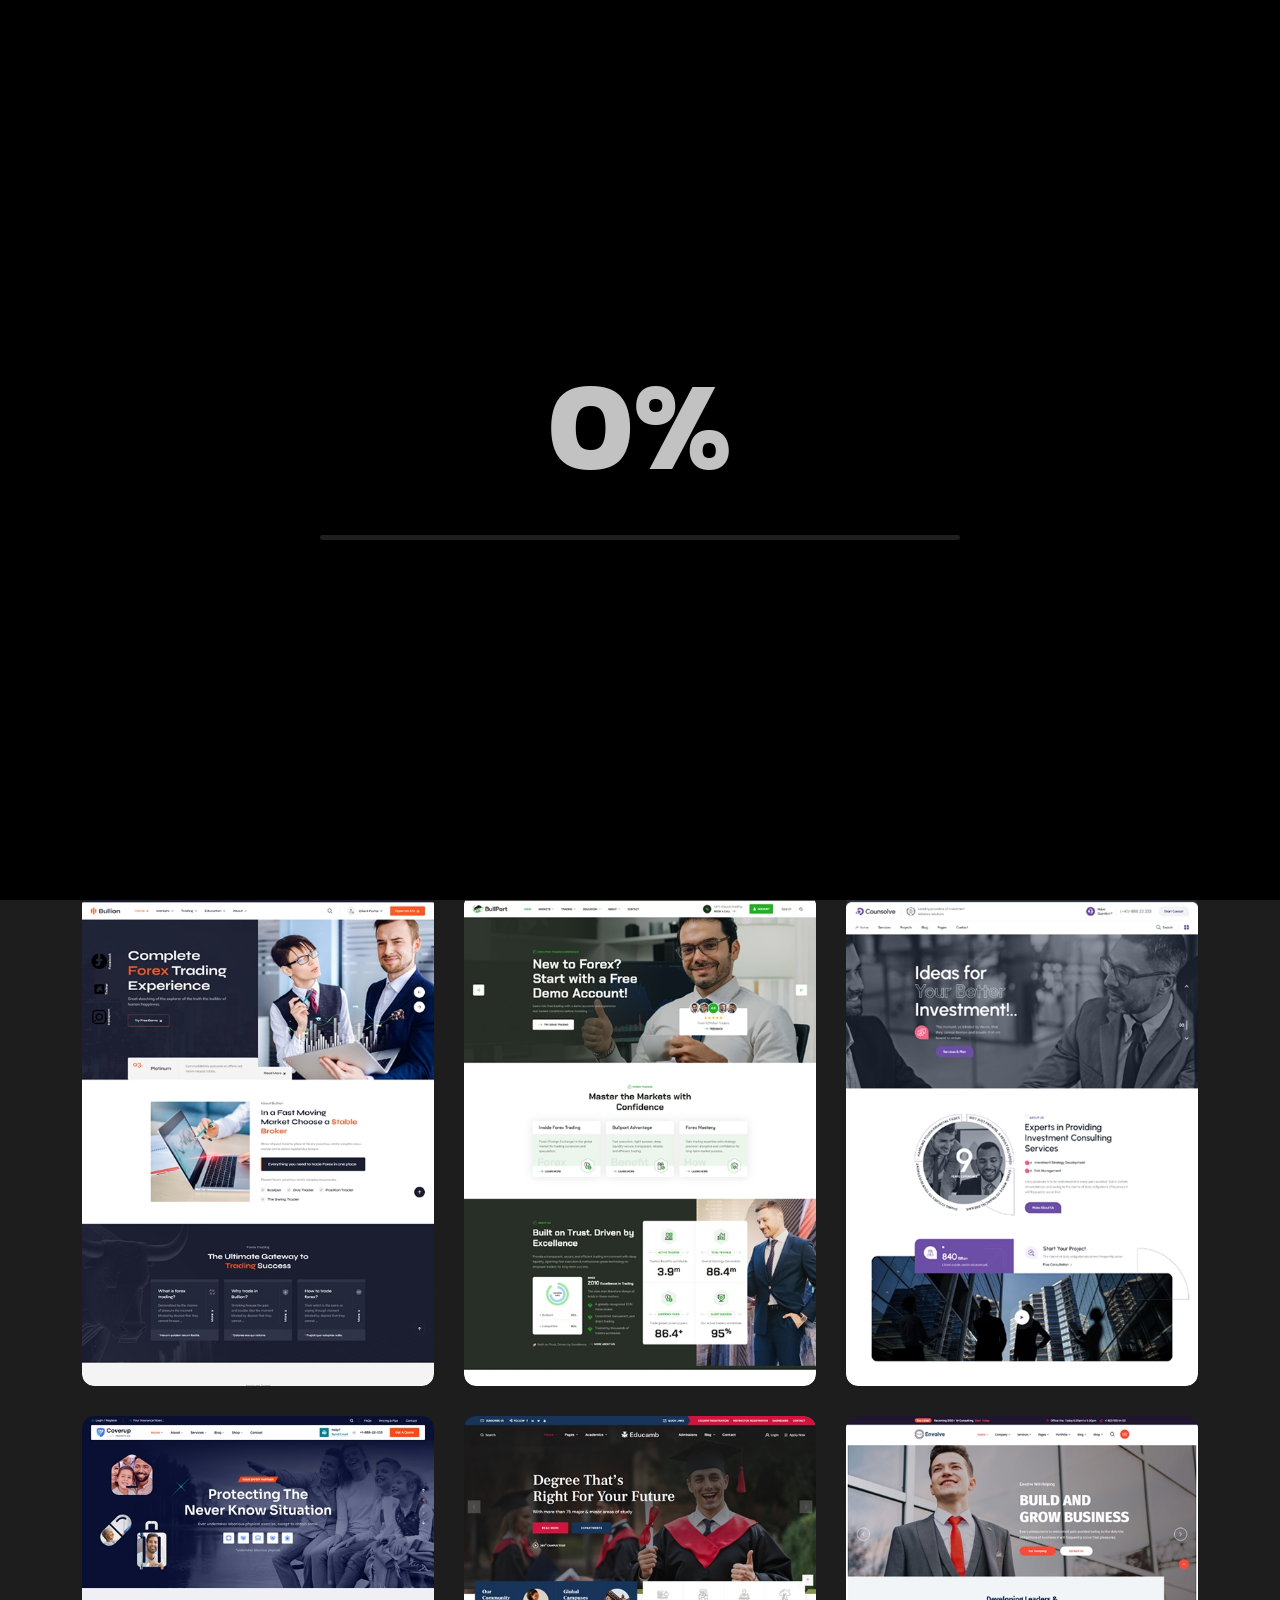
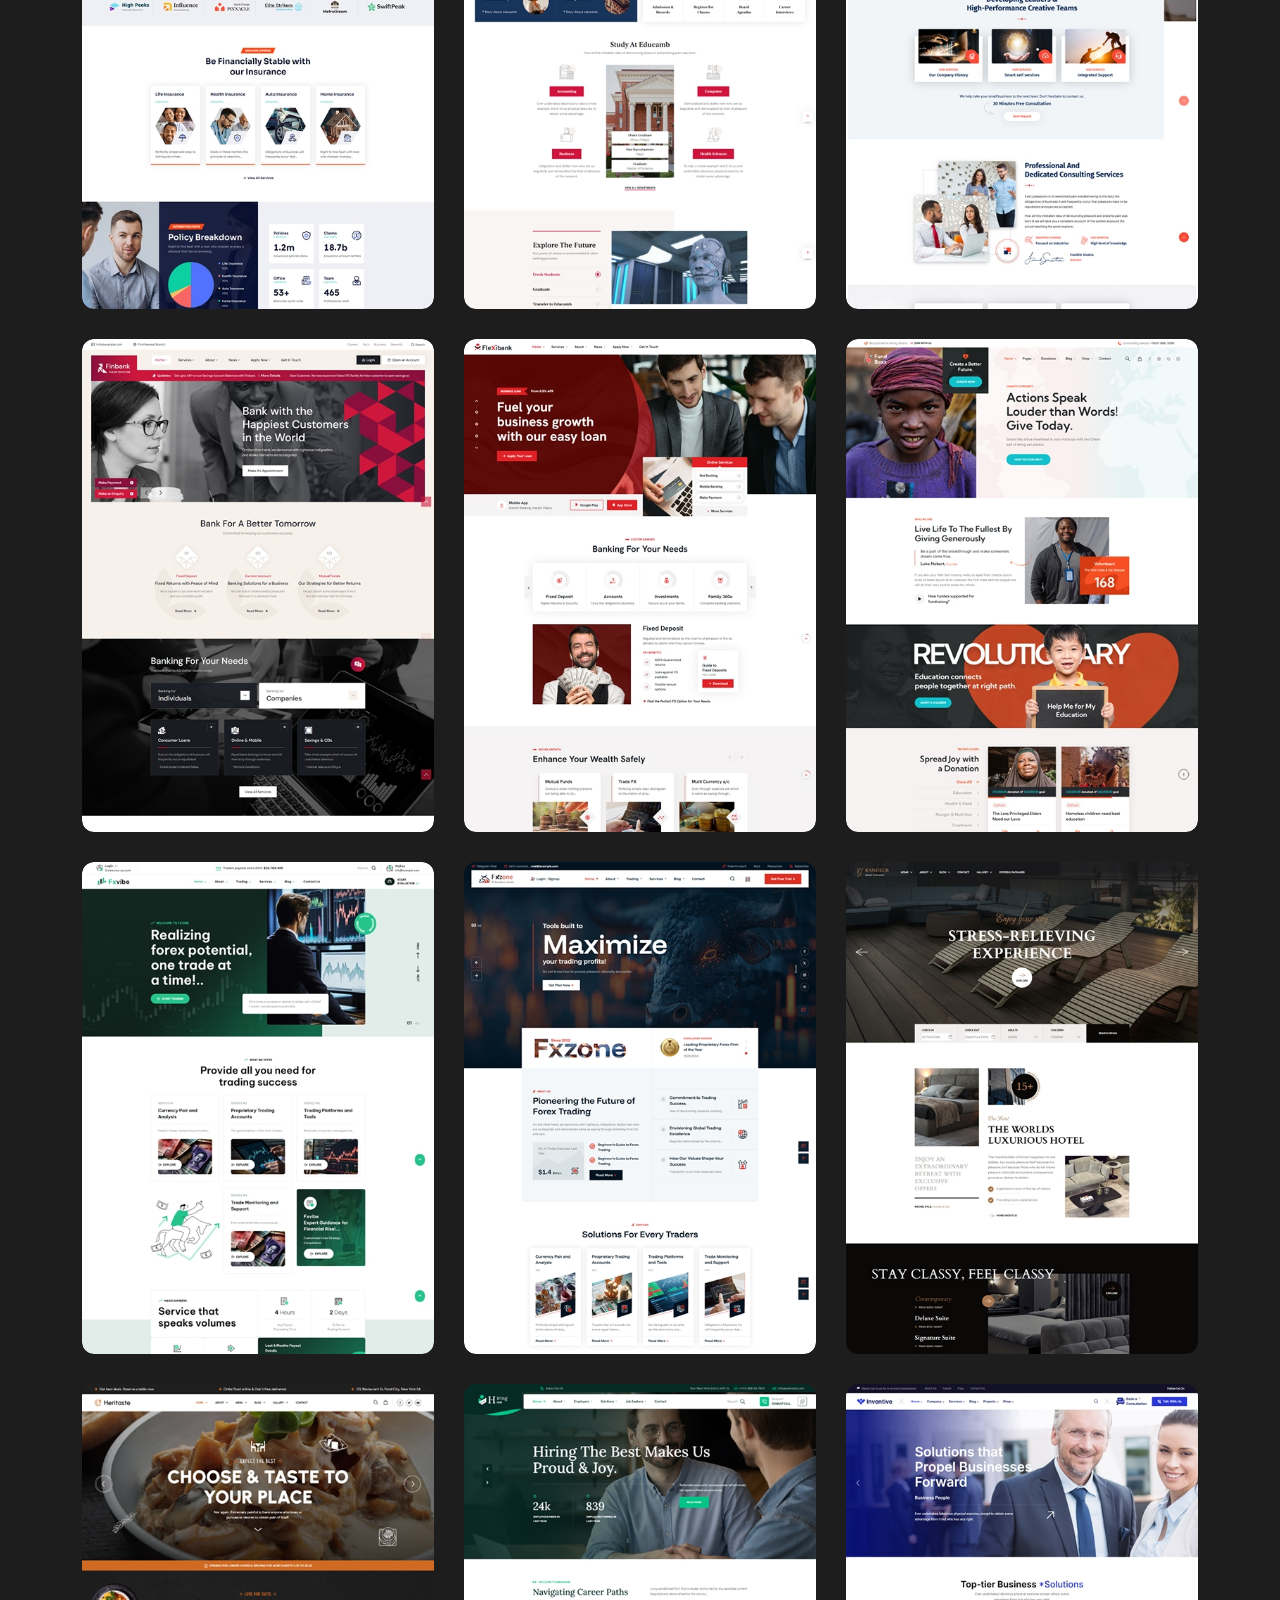
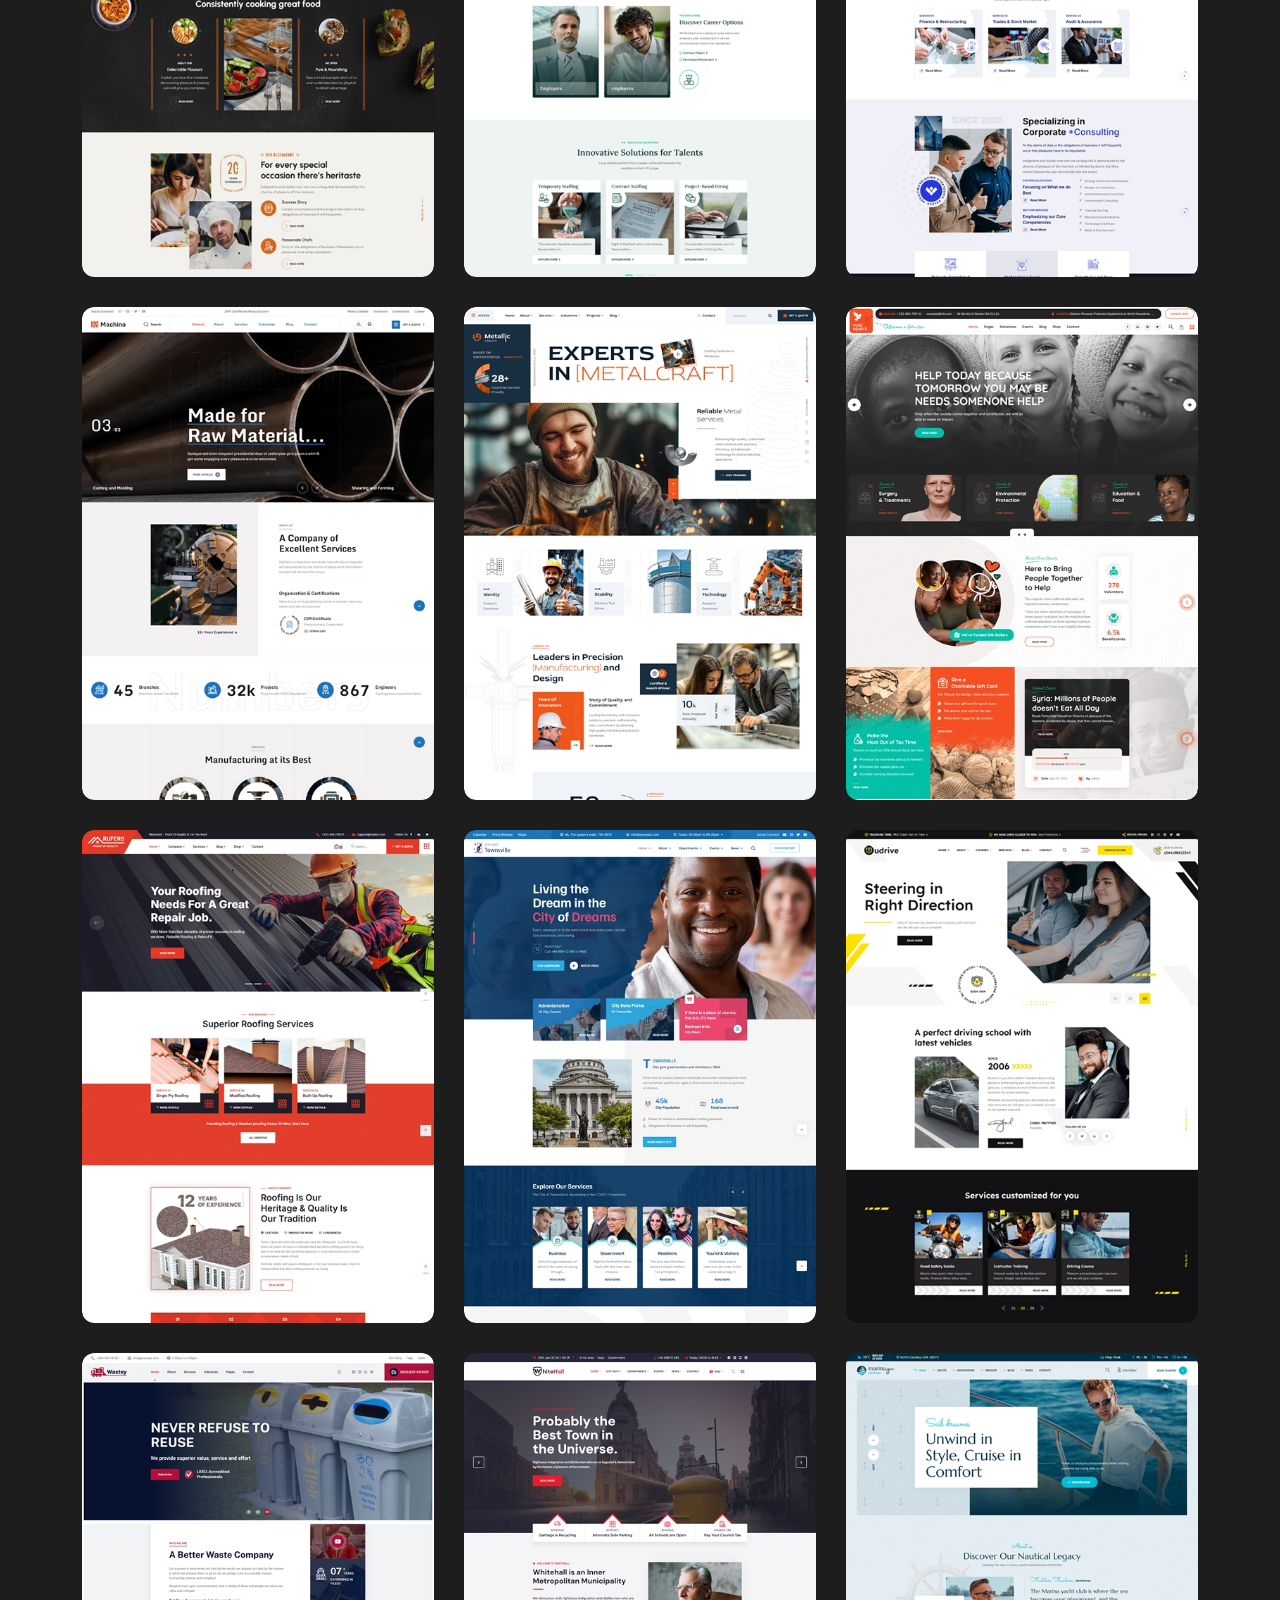
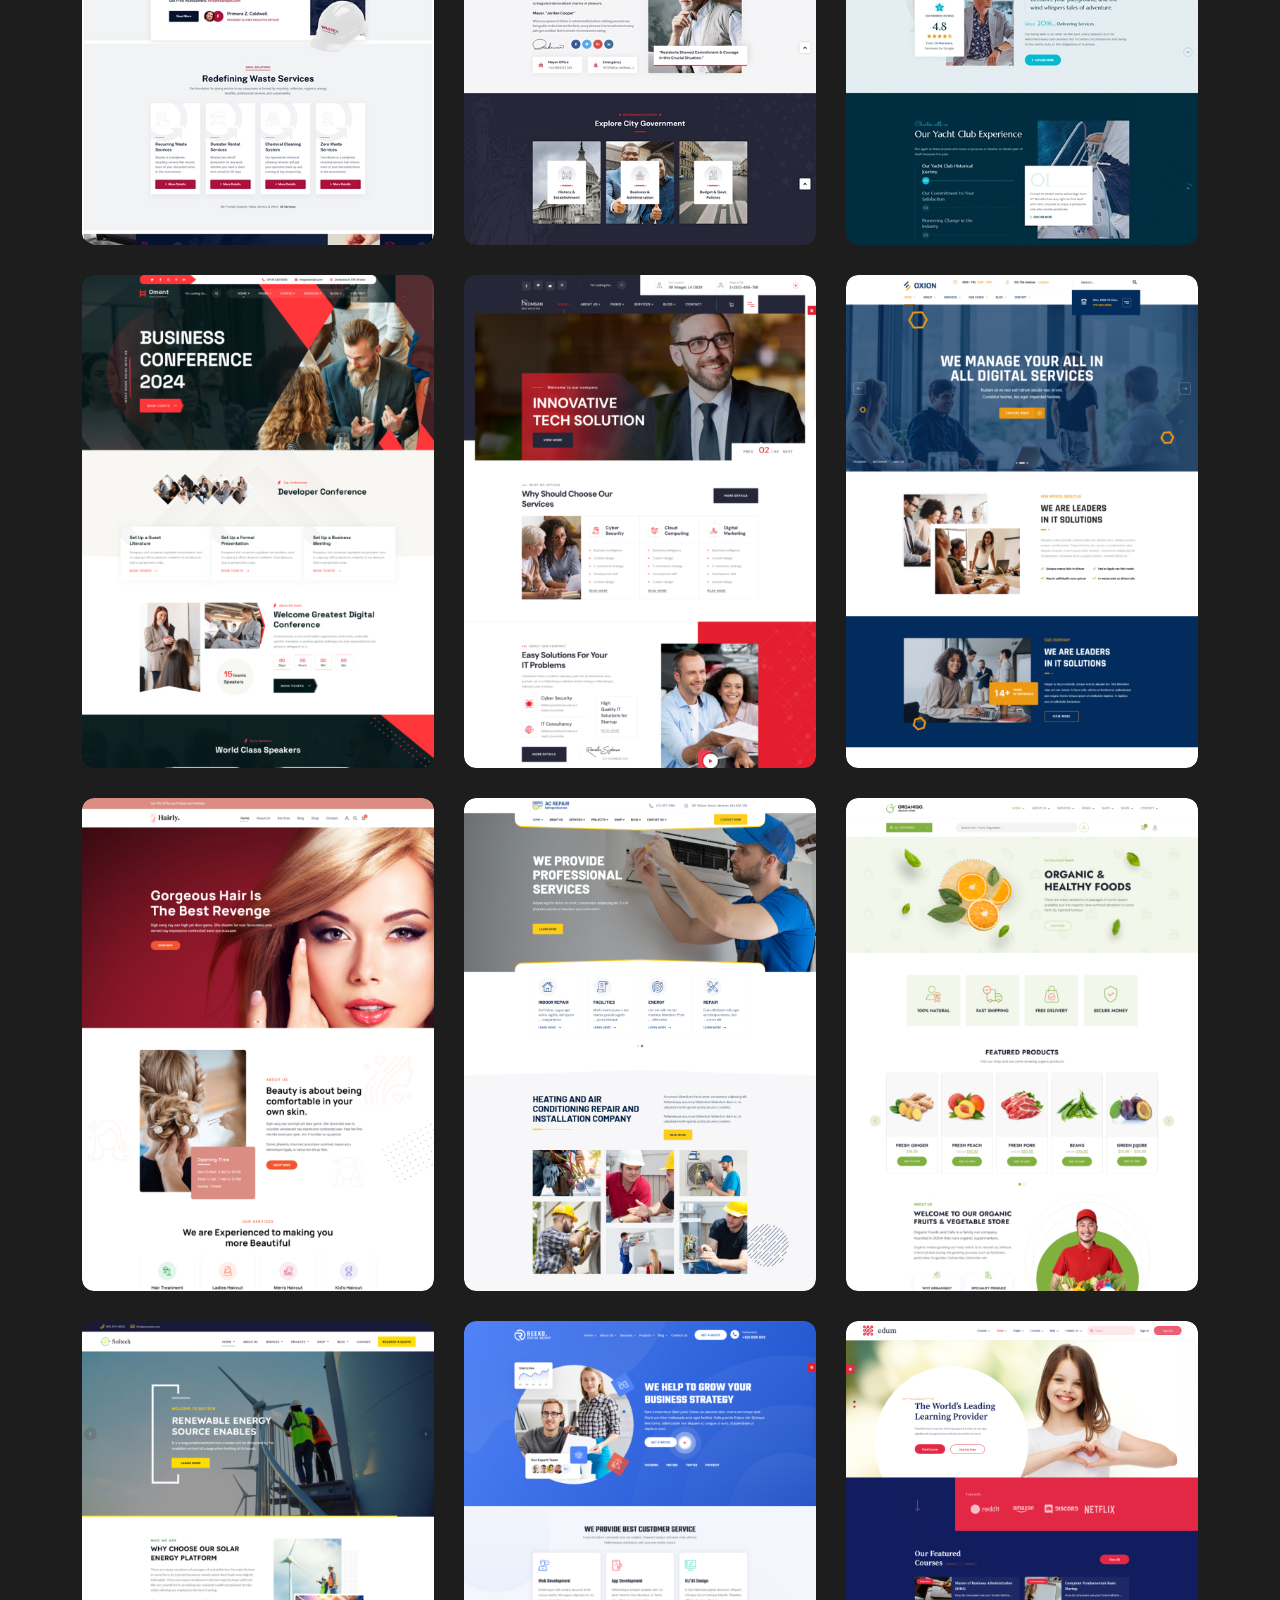
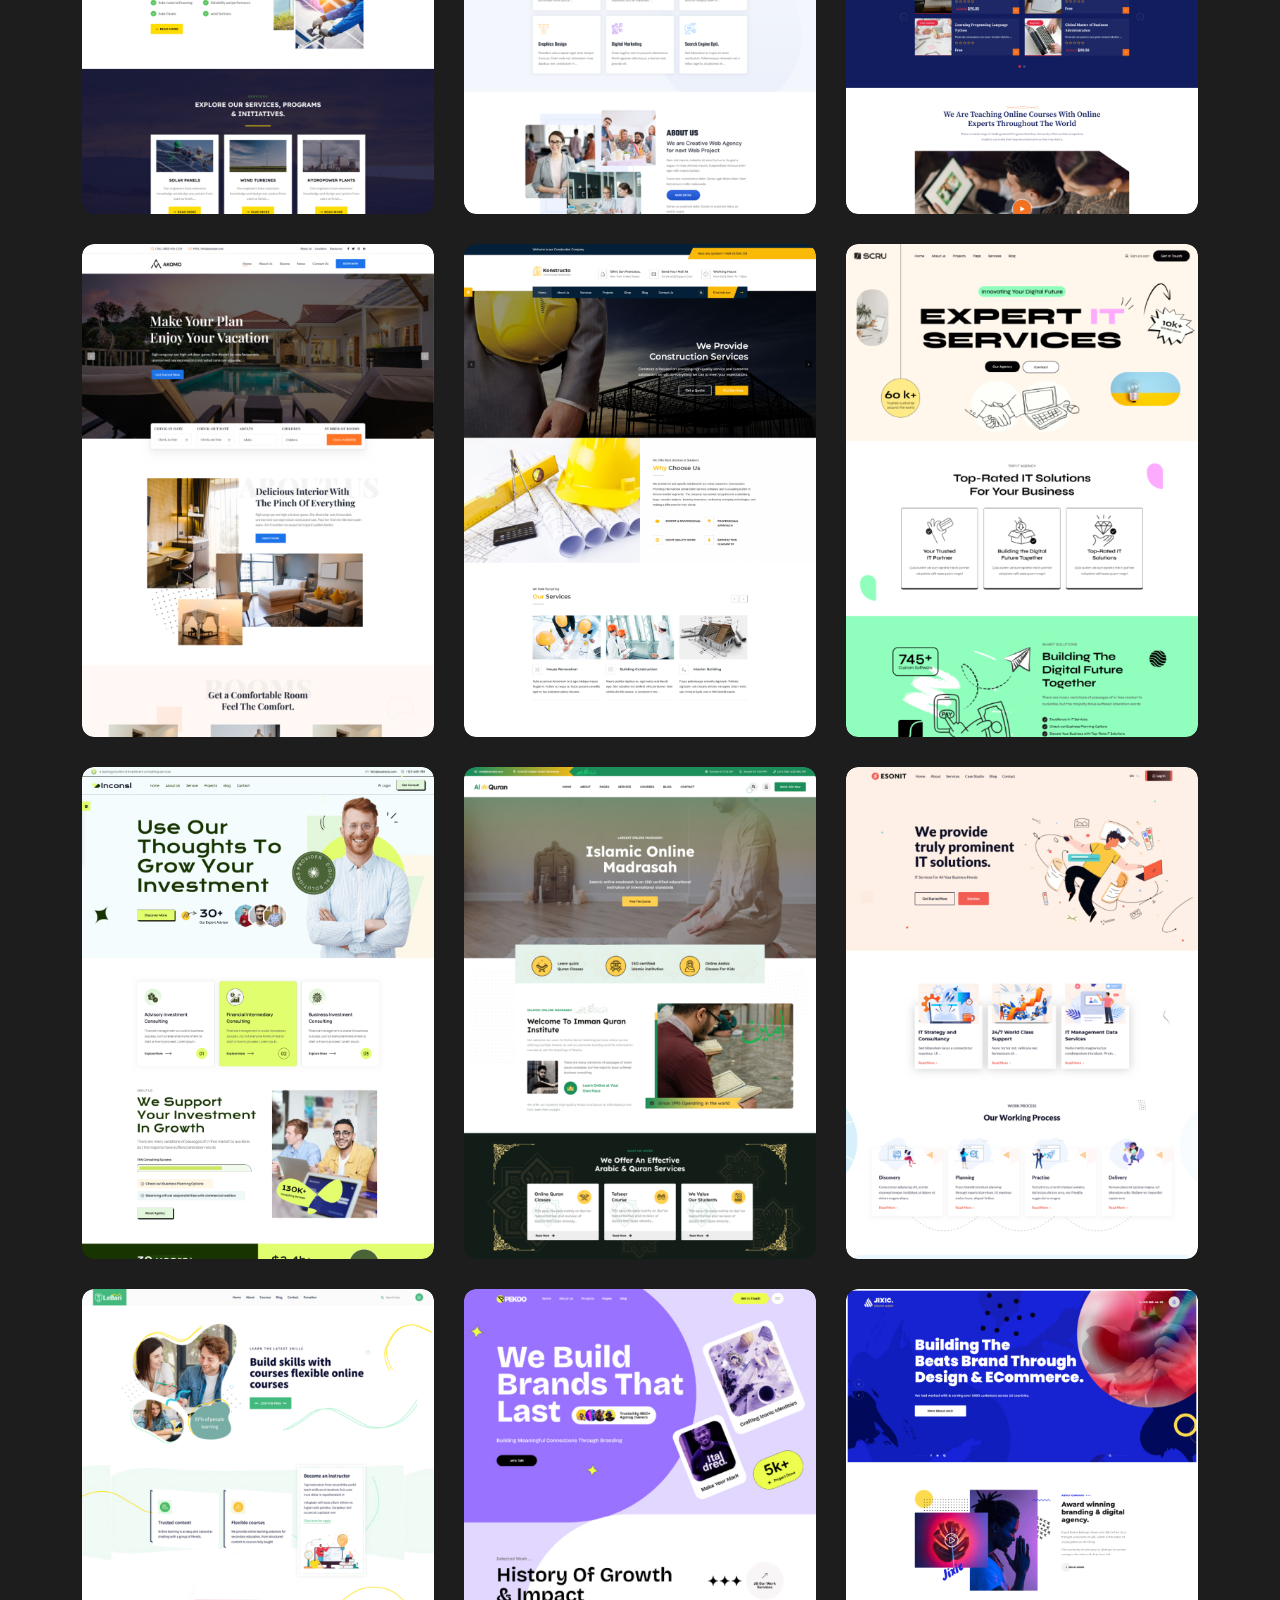
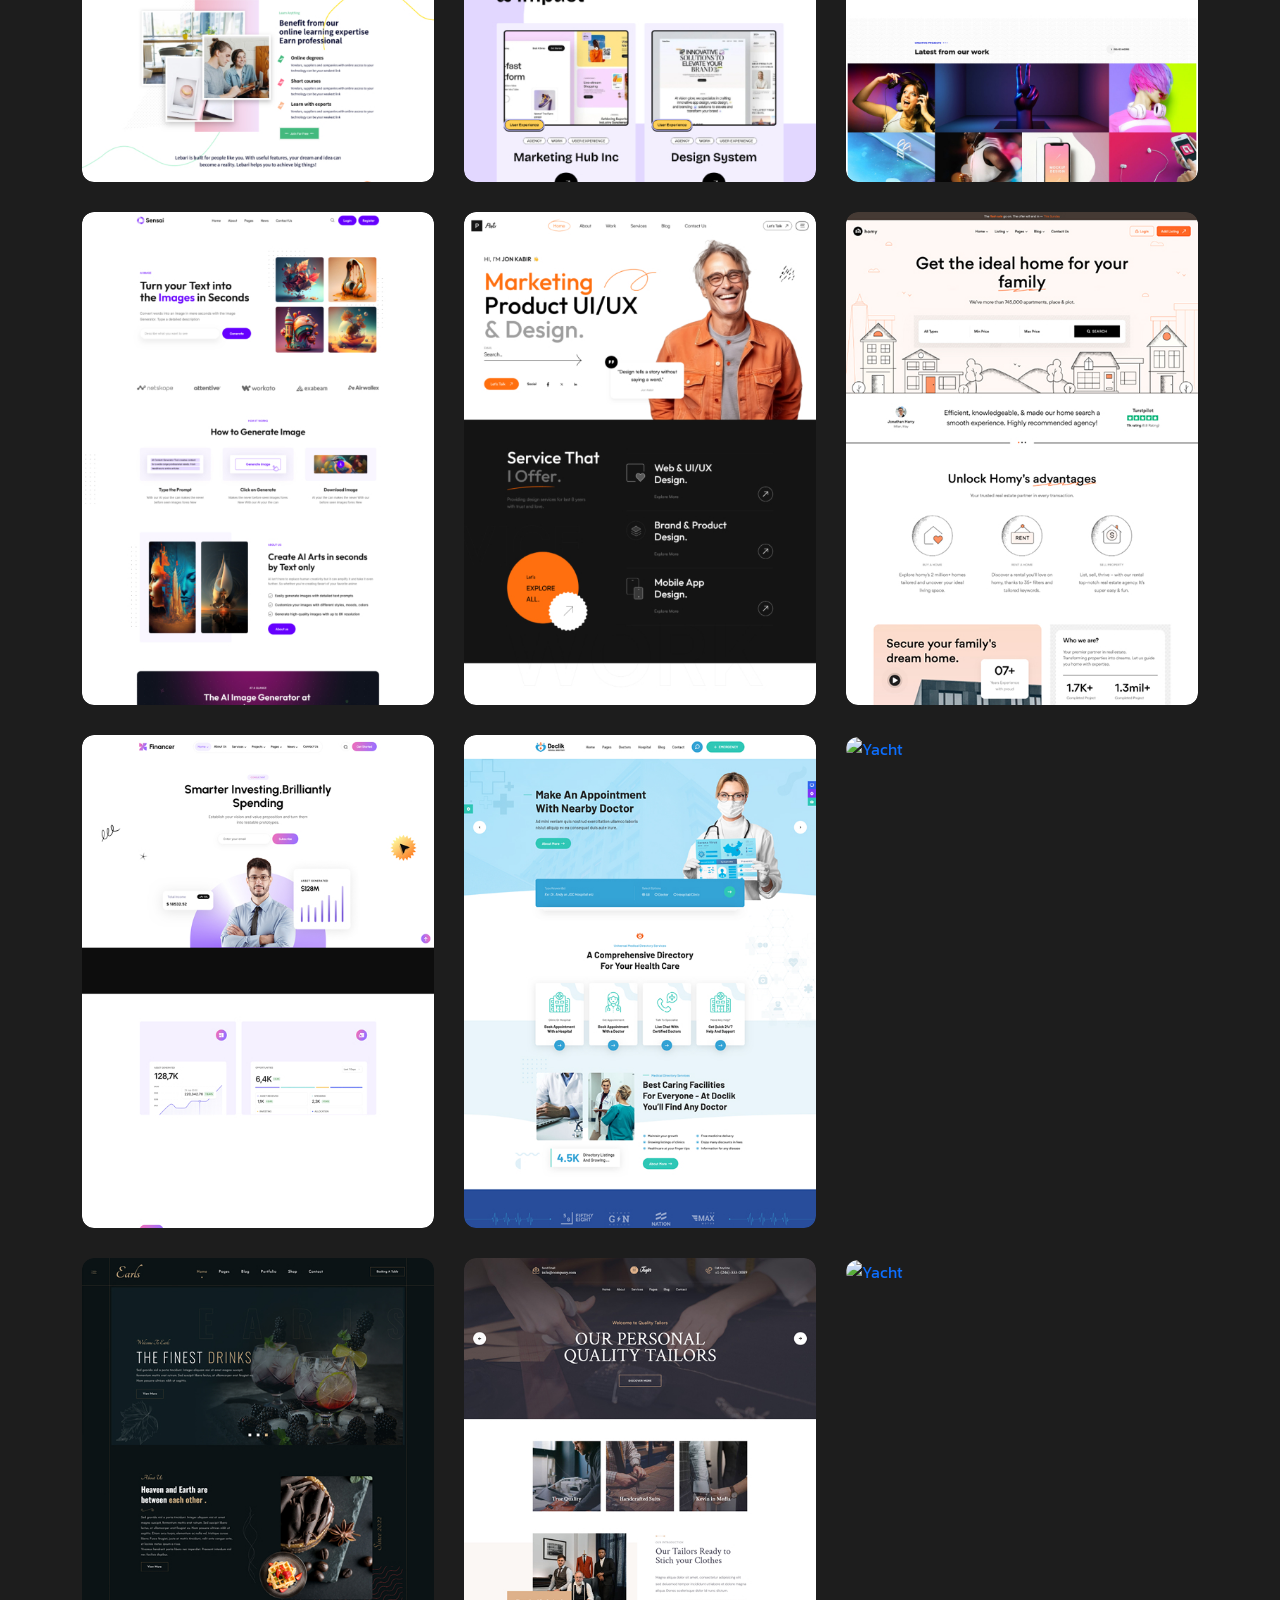
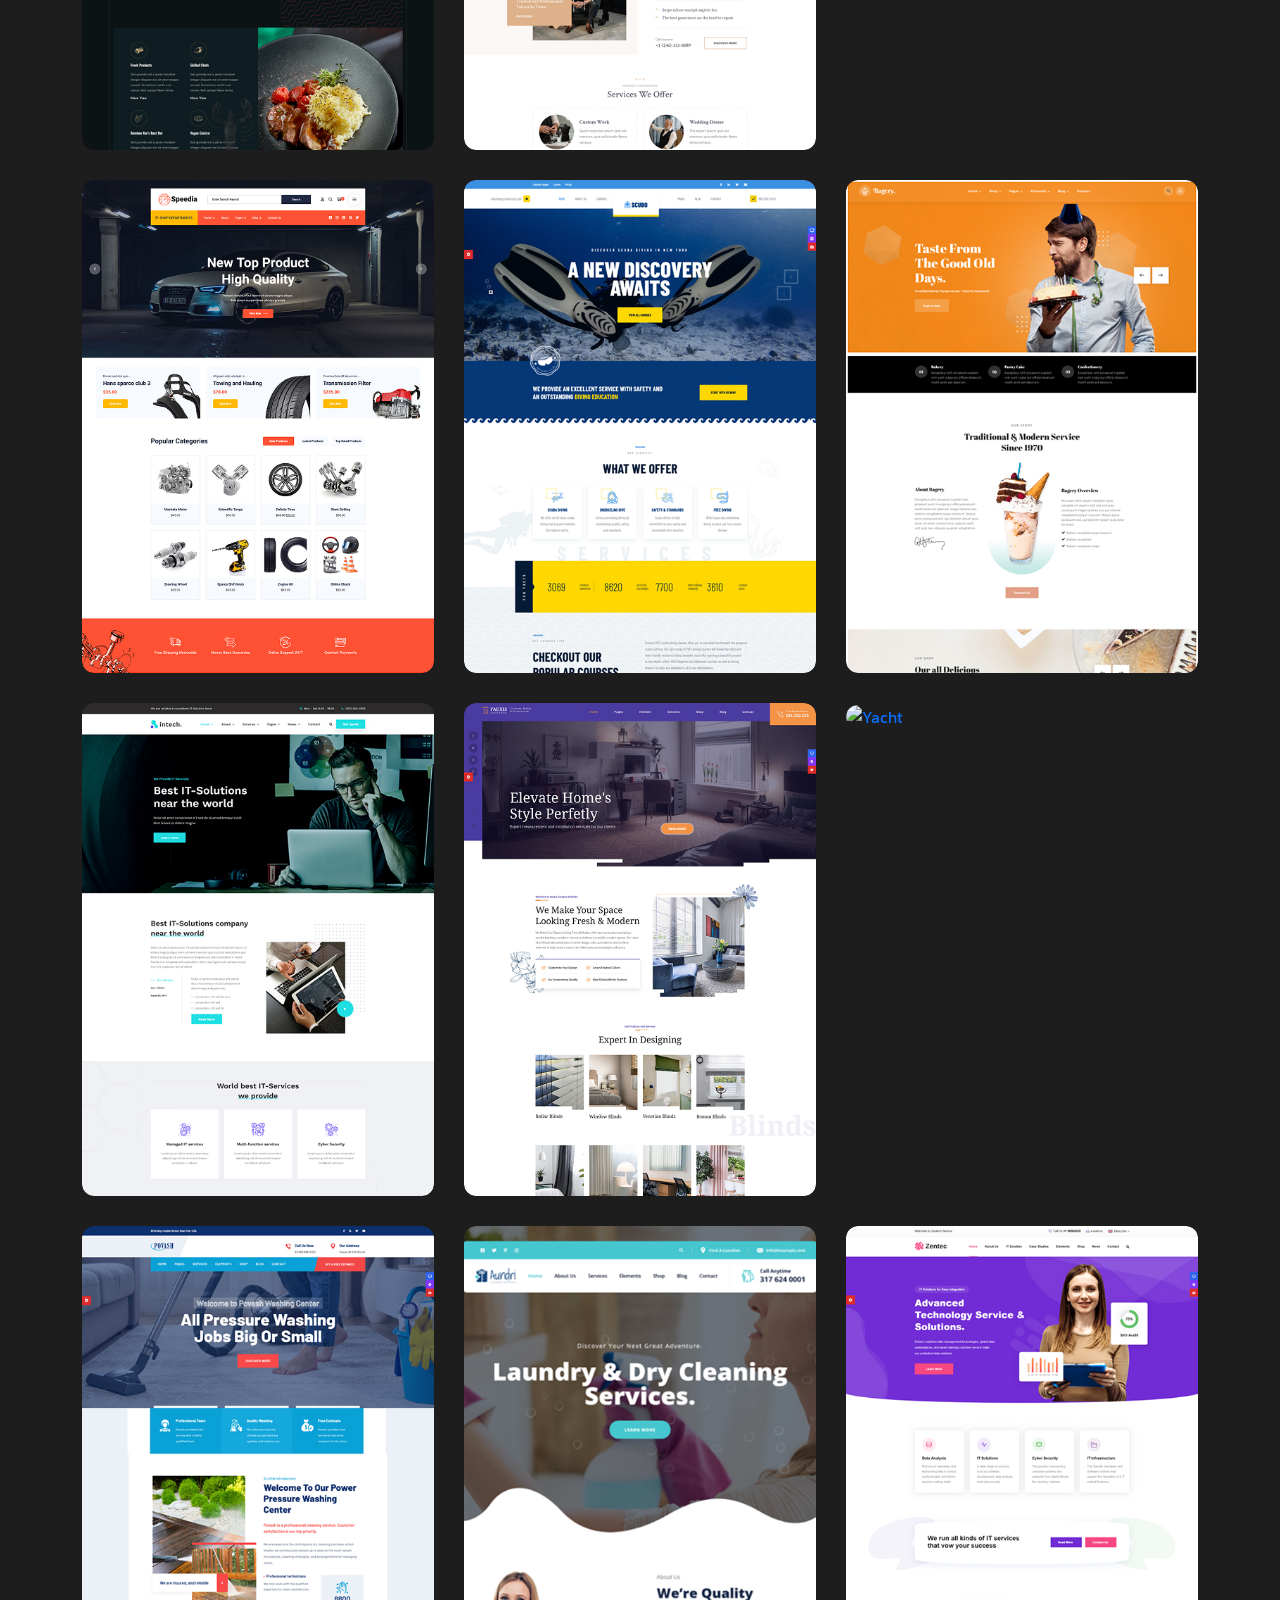
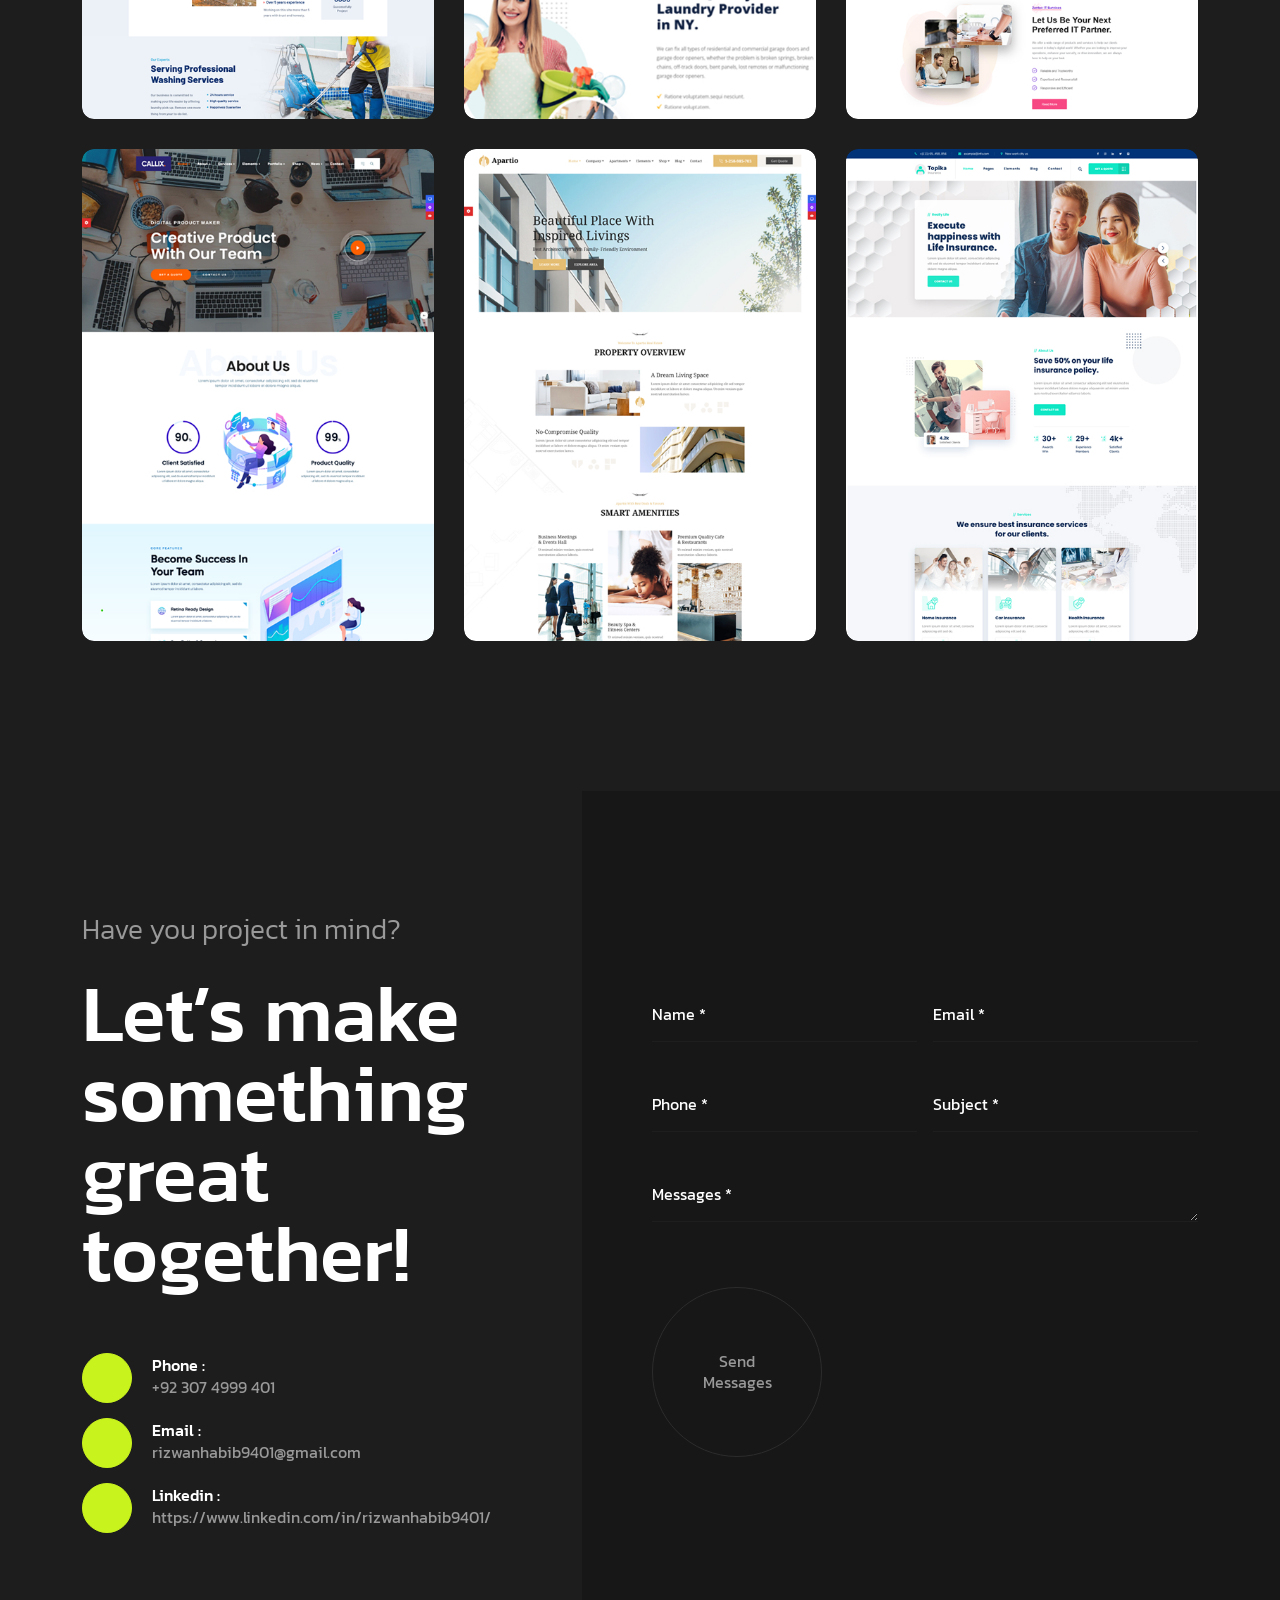
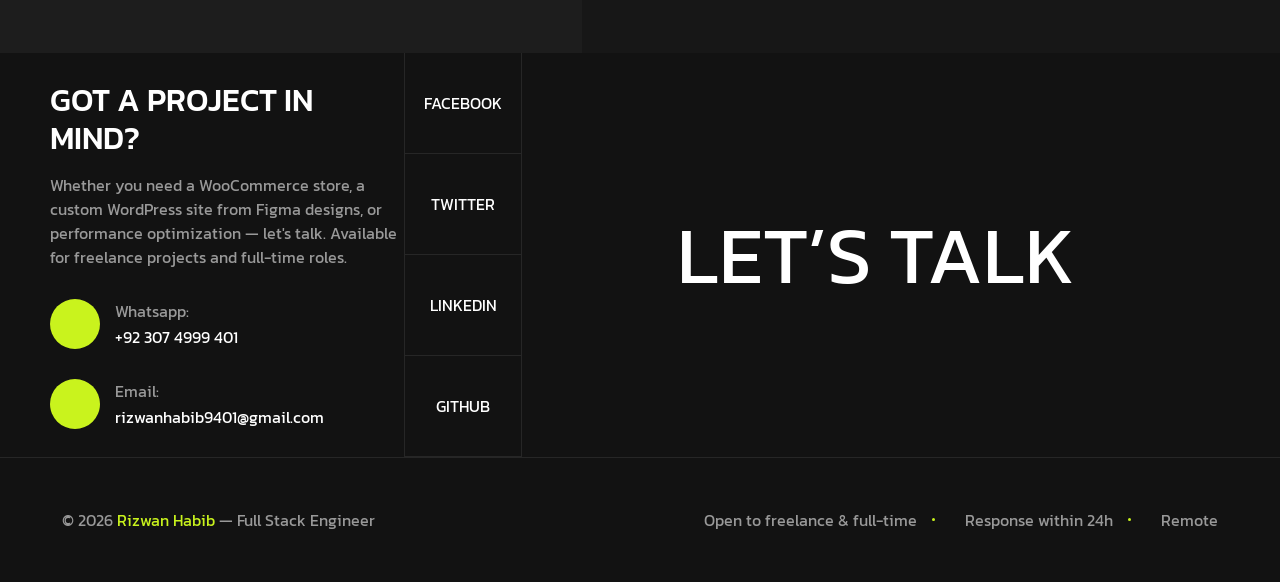
==== work.html @ 070c66d5 "Update portfiolio" ====
<!doctype html>
<html lang="en">

<head>
  <meta charset="UTF-8" />
  <meta name="viewport" content="width=device-width, initial-scale=1.0" />
  <title>Rizwan Habib | Full-Stack Architect</title>
  <link rel="icon" type="image/x-icon" href="assets/images/favicon.png" />
  <!-- Google Fonts -->
  <link rel="preconnect" href="https://fonts.googleapis.com" />
  <link rel="preconnect" href="https://fonts.gstatic.com" crossorigin />
  <link href="https://fonts.googleapis.com/css2?family=Kanit:wght@300;400;500;600;700&display=swap" rel="stylesheet" />
  <link href="https://cdn.jsdelivr.net/npm/remixicon@4.9.0/fonts/remixicon.css" rel="stylesheet" />
  <link rel="stylesheet" href="assets/css/meanmenu.min.css" />
  <link rel="stylesheet" href="assets/css/style.css" />
  <link rel="stylesheet" href="assets/css/responsive.css" />
</head>

<body>
  <!-- Cinematic Preloader -->
  <div class="preloader">
    <div class="preloader-counter">0%</div>
    <div class="preloader-bar-container">
      <div class="preloader-bar"></div>
    </div>
  </div>

  <!-- Custom Cursor -->
  <div class="cursor-dot"></div>
  <div class="cursor-follower"></div>

  <!-- Lenis Wrapper -->
  <main class="smooth-scroll-wrapper">
    <!-- Header Section Start -->
    <header class="main-header fixed-header">
      <div class="container">
        <div class="inner-wrap d-flex align-items-center justify-content-between">
          <div class="logo-wrapper">
            <div class="logo">
              <a href="index.html"><img class="logo-img" src="assets/images/logo/mark-logo.svg" alt="Logo" /></a>
            </div>
          </div>
          <div class="main-menu">
            <nav class="menu-navbar">
              <ul class="navigation menu-anim">
                <li><a class="scroll-link" href="#home">Home</a></li>
                <li><a class="scroll-link" href="#about">About</a></li>
                <li><a class="scroll-link" href="#services">Services</a></li>
                <li><a class="scroll-link" href="#work">Work</a></li>
                <li><a class="scroll-link" href="#skills">Skills</a></li>
                <li><a class="scroll-link" href="#contact">Contact</a></li>
              </ul>
            </nav>
          </div>
          <div class="other-options d-flex align-items-center gap-4">
            <button id="open_offcanvas">
              <i class="ri-menu-3-line"></i>
            </button>
            <div class="btn-box">
              <a class="theme-btn btn-style-one" href="#contact">
                <span class="btn-wrap">
                  <span class="text-one">Hire Me</span>
                  <span class="text-two">Hire Me</span>
                </span>
              </a>
            </div>
          </div>
        </div>
      </div>
    </header>
    <!-- Header Section End -->

    <!-- Offcanvas area start -->
    <div class="offcanvas__area">
      <div class="offcanvas__body">
        <div class="offcanvas__left">
          <div class="offcanvas__logo">
            <a href="index.html"><img class="logo-img" src="assets/images/logo/mark-logo.svg" alt="Logo" /></a>
          </div>
          <div class="offcanvas__social">
            <ul>
              <li><a href="#">Linkedin</a></li>
              <li><a href="#">GitHub</a></li>
              <li><a href="#">Facebook</a></li>
              <li><a href="#">Twitter</a></li>
            </ul>
          </div>
        </div>
        <div class="offcanvas__mid">
          <div class="offcanvas__menu-wrapper mean-container">
            <nav class="offcanvas__menu">
              <ul class="menu-anim">
                <li><a class="scroll-link" href="#home">Home</a></li>
                <li><a class="scroll-link" href="#about">About</a></li>
                <li><a class="scroll-link" href="#services">Services</a></li>
                <li><a class="scroll-link" href="#work">Work</a></li>
                <li><a class="scroll-link" href="#skills">Skills</a></li>
                <li><a class="scroll-link" href="#contact">Contact</a></li>
              </ul>
            </nav>
          </div>
        </div>

        <div class="offcanvas__right">
          <div class="offcanvas__contact">
            <h3>Get in touch</h3>
            <ul>
              <li><a href="tel:+923074999401">+92 307 4999 401</a></li>
              <li>
                <a href="mailto:rizwanhabib9401@gmail.com">rizwanhabib9401@gmail.com</a>
              </li>
            </ul>
          </div>
          <img src="assets/images/shapes/11.png" alt="shape" class="shape-1" />
          <img src="assets/images/shapes/12.png" alt="shape" class="shape-2" />
        </div>
        <div class="offcanvas__close">
          <button type="button" id="close_offcanvas">
            <i class="ri-close-large-line"></i>
          </button>
        </div>
      </div>
    </div>

    <!-- Work / MixItUp Section Start -->
    <section class="work-section" id="portfolio">
      <div class="container">
        <div class="row">
          <div class="col-xxl-12">
            <div class="sec-title-wrapper text-anim text-center mb-5">
              <h2 class="sec-sub-title title-anim" style="color: var(--primary);">Portfolio</h2>
              <h3 class="sec-title title-anim">Selected Works</h3>
            </div>
          </div>
        </div>

        <div class="work-filter-controls">
          <button type="button" class="filter-btn mixitup-control-active" data-filter="all">All <span class="filter-count">0</span></button>
          <button type="button" class="filter-btn" data-filter=".wordpress">WordPress <span class="filter-count">0</span></button>
          <button type="button" class="filter-btn" data-filter=".woocommerce">WooCommerce <span class="filter-count">0</span></button>
          <button type="button" class="filter-btn" data-filter=".elementor">Elementor <span class="filter-count">0</span></button>
          <button type="button" class="filter-btn" data-filter=".react">React <span class="filter-count">0</span></button>
        </div>

        <div class="work-grid" id="mixitup-container">
          <!-- Item 1 -->
          <div class="work-item mix wordpress elementor">
            <a href="https://25.lixela.com/newwp/aventour/" target="_blank" rel="noopener noreferrer"><img src="assets/images/projects/1/aventure.jpg" alt="Aventure"></a>
            <div class="work-item-info">
              <h4 class="work-item-title"><a href="https://25.lixela.com/newwp/aventour/" target="_blank" rel="noopener noreferrer">Aventure</a></h4>
              <span class="work-item-category">WordPress</span>
            </div>
          </div>
          <!-- Item 2 -->
          <div class="work-item mix react woocommerce elementor">
            <a href="https://fastwpdemo.com/newwp/biogenix/" target="_blank" rel="noopener noreferrer"><img src="assets/images/projects/1/biogenix.jpg" alt="Biogenix"></a>
            <div class="work-item-info">
              <h4 class="work-item-title"><a href="https://fastwpdemo.com/newwp/biogenix/" target="_blank" rel="noopener noreferrer">Biogenix</a></h4>
              <span class="work-item-category">React</span>
            </div>
          </div>
          <!-- Item 3 -->
          <div class="work-item mix wordpress">
            <a href="https://themepanthers.com/landingpage/blackcats/" target="_blank" rel="noopener noreferrer"><img src="assets/images/projects/1/blackcat.jpg" alt="Blackcat"></a>
            <div class="work-item-info">
              <h4 class="work-item-title"><a href="https://themepanthers.com/landingpage/blackcats/" target="_blank" rel="noopener noreferrer">Blackcat</a></h4>
              <span class="work-item-category">WordPress</span>
            </div>
          </div>
          <!-- Item 4 -->
          <div class="work-item mix react elementor">
            <a href="https://25.lixela.com/newwp/bullion/" target="_blank" rel="noopener noreferrer"><img src="assets/images/projects/1/bullion.jpg" alt="Bullion"></a>
            <div class="work-item-info">
              <h4 class="work-item-title"><a href="https://25.lixela.com/newwp/bullion/" target="_blank" rel="noopener noreferrer">Bullion</a></h4>
              <span class="work-item-category">React</span>
            </div>
          </div>
          <!-- Item 5 -->
          <div class="work-item mix wordpress elementor">
            <a href="https://july.finestwp.com/newwp/bullport/" target="_blank" rel="noopener noreferrer"><img src="assets/images/projects/1/bullport.jpg" alt="Bullport"></a>
            <div class="work-item-info">
              <h4 class="work-item-title"><a href="https://july.finestwp.com/newwp/bullport/" target="_blank" rel="noopener noreferrer">Bullport</a></h4>
              <span class="work-item-category">WordPress</span>
            </div>
          </div>
          <!-- Item 6 -->
          <div class="work-item mix react elementor">
            <a href="https://wp1.themevibrant.com/newwp/counsolve/" target="_blank" rel="noopener noreferrer"><img src="assets/images/projects/1/councel.jpg" alt="Councel"></a>
            <div class="work-item-info">
              <h4 class="work-item-title"><a href="https://wp1.themevibrant.com/newwp/counsolve/" target="_blank" rel="noopener noreferrer">Counsolve</a></h4>
              <span class="work-item-category">React</span>
            </div>
          </div>
          <!-- Item 7 -->
          <div class="work-item mix wordpress woocommerce elementor">
            <a href="https://july.finestwp.com/newwp/coverup/" target="_blank" rel="noopener noreferrer"><img src="assets/images/projects/1/coverup.jpg" alt="Coverup"></a>
            <div class="work-item-info">
              <h4 class="work-item-title"><a href="https://july.finestwp.com/newwp/coverup/" target="_blank" rel="noopener noreferrer">Coverup</a></h4>
              <span class="work-item-category">WordPress</span>
            </div>
          </div>
          <!-- Item 8 -->
          <div class="work-item mix react woocommerce elementor">
            <a href="https://fastwpdemo.com/newwp/educamb/" target="_blank" rel="noopener noreferrer"><img src="assets/images/projects/1/educamp.jpg" alt="Educamp"></a>
            <div class="work-item-info">
              <h4 class="work-item-title"><a href="https://fastwpdemo.com/newwp/educamb/" target="_blank" rel="noopener noreferrer">Educamb</a></h4>
              <span class="work-item-category">React</span>
            </div>
          </div>
          <!-- Item 9 -->
          <div class="work-item mix wordpress woocommerce elementor">
            <a href="https://el.commonsupport.com/newwp/envolve3/" target="_blank" rel="noopener noreferrer"><img src="assets/images/projects/1/envolve.jpg" alt="Envolve"></a>
            <div class="work-item-info">
              <h4 class="work-item-title"><a href="https://el.commonsupport.com/newwp/envolve3/" target="_blank" rel="noopener noreferrer">Envolve</a></h4>
              <span class="work-item-category">WordPress</span>
            </div>
          </div>
          <!-- Item 10 -->
          <div class="work-item mix react elementor">
            <a href="https://fastwpdemo.com/newwp/finbank/" target="_blank" rel="noopener noreferrer"><img src="assets/images/projects/1/finbank.jpg" alt="Finbank"></a>
            <div class="work-item-info">
              <h4 class="work-item-title"><a href="https://fastwpdemo.com/newwp/finbank/" target="_blank" rel="noopener noreferrer">Finbank</a></h4>
              <span class="work-item-category">React</span>
            </div>
          </div>
          <!-- Item 12 -->
          <div class="work-item mix react elementor">
            <a href="https://july.finestwp.com/newwp/flexibank/" target="_blank" rel="noopener noreferrer"><img src="assets/images/projects/1/flexibank.jpg" alt="Flexibank"></a>
            <div class="work-item-info">
              <h4 class="work-item-title"><a href="https://july.finestwp.com/newwp/flexibank/" target="_blank" rel="noopener noreferrer">Flexibank</a></h4>
              <span class="work-item-category">React</span>
            </div>
          </div>
          <!-- Item 13 -->
          <div class="work-item mix wordpress woocommerce elementor">
            <a href="https://fastwpdemo.com/newwp/fundbox/" target="_blank" rel="noopener noreferrer"><img src="assets/images/projects/1/fundbox.jpg" alt="Fundbox"></a>
            <div class="work-item-info">
              <h4 class="work-item-title"><a href="https://fastwpdemo.com/newwp/fundbox/" target="_blank" rel="noopener noreferrer">Fundbox</a></h4>
              <span class="work-item-category">WordPress</span>
            </div>
          </div>
          <!-- Item 14 -->
          <div class="work-item mix react woocommerce elementor">
            <a href="https://wp1.themevibrant.com/newwp/fxvibe/" target="_blank" rel="noopener noreferrer"><img src="assets/images/projects/1/fxvibe.jpg" alt="Fxvibe"></a>
            <div class="work-item-info">
              <h4 class="work-item-title"><a href="https://wp1.themevibrant.com/newwp/fxvibe/" target="_blank" rel="noopener noreferrer">Fxvibe</a></h4>
              <span class="work-item-category">React</span>
            </div>
          </div>
          <!-- Item 15 -->
          <div class="work-item mix wordpress elementor">
            <a href="https://july.finestwp.com/newwp/fxzone/" target="_blank" rel="noopener noreferrer"><img src="assets/images/projects/1/fxzone.jpg" alt="Fxzone"></a>
            <div class="work-item-info">
              <h4 class="work-item-title"><a href="https://july.finestwp.com/newwp/fxzone/" target="_blank" rel="noopener noreferrer">Fxzone</a></h4>
              <span class="work-item-category">WordPress</span>
            </div>
          </div>
          <!-- Item 16 -->
          <div class="work-item mix react elementor">
            <a href="https://july.finestwp.com/newwp/grandeur/" target="_blank" rel="noopener noreferrer"><img src="assets/images/projects/1/grandure.jpg" alt="Grandure"></a>
            <div class="work-item-info">
              <h4 class="work-item-title"><a href="https://july.finestwp.com/newwp/grandeur/" target="_blank" rel="noopener noreferrer">Grandure</a></h4>
              <span class="work-item-category">React</span>
            </div>
          </div>
          <!-- Item 17 -->
          <div class="work-item mix wordpress">
            <a href="https://fastwpdemo.com/newwp/heritaste/demo/index.html" target="_blank" rel="noopener noreferrer"><img src="assets/images/projects/1/heritaste.jpg" alt="Heritaste"></a>
            <div class="work-item-info">
              <h4 class="work-item-title"><a href="https://fastwpdemo.com/newwp/heritaste/demo/index.html" target="_blank" rel="noopener noreferrer">Heritaste</a></h4>
              <span class="work-item-category">WordPress</span>
            </div>
          </div>
          <!-- Item 18 -->
          <div class="work-item mix react elementor">
            <a href="https://wp1.themevibrant.com/newwp/hiringhub/" target="_blank" rel="noopener noreferrer"><img src="assets/images/projects/1/hiringhub.jpg" alt="Hiringhub"></a>
            <div class="work-item-info">
              <h4 class="work-item-title"><a href="https://wp1.themevibrant.com/newwp/hiringhub/" target="_blank" rel="noopener noreferrer">Hiringhub</a></h4>
              <span class="work-item-category">React</span>
            </div>
          </div>
          <!-- Item 19 -->
          <div class="work-item mix wordpress woocommerce elementor">
            <a href="https://wp1.themevibrant.com/newwp/inventive/" target="_blank" rel="noopener noreferrer"><img src="assets/images/projects/1/inventive.jpg" alt="Inventive"></a>
            <div class="work-item-info">
              <h4 class="work-item-title"><a href="https://wp1.themevibrant.com/newwp/inventive/" target="_blank" rel="noopener noreferrer">Inventive</a></h4>
              <span class="work-item-category">WordPress</span>
            </div>
          </div>
          <!-- Item 20 -->
          <div class="work-item mix react woocommerce elementor">
            <a href="https://jan.coderdemo.com/newwp/machino/" target="_blank" rel="noopener noreferrer"><img src="assets/images/projects/1/machino.jpg" alt="Machino"></a>
            <div class="work-item-info">
              <h4 class="work-item-title"><a href="https://jan.coderdemo.com/newwp/machino/" target="_blank" rel="noopener noreferrer">Machino</a></h4>
              <span class="work-item-category">React</span>
            </div>
          </div>
          <!-- Item 21 -->
          <div class="work-item mix wordpress elementor">
            <a href="https://july.finestwp.com/newwp/metallic/" target="_blank" rel="noopener noreferrer"><img src="assets/images/projects/1/metallic.jpg" alt="Metallic"></a>
            <div class="work-item-info">
              <h4 class="work-item-title"><a href="https://july.finestwp.com/newwp/metallic/" target="_blank" rel="noopener noreferrer">Metallic</a></h4>
              <span class="work-item-category">WordPress</span>
            </div>
          </div>
          <!-- Item 23 -->
          <div class="work-item mix wordpress woocommerce elementor">
            <a href="https://fastwpdemo.com/newwp/purehearts/" target="_blank" rel="noopener noreferrer"><img src="assets/images/projects/1/pureheart.jpg" alt="Pureheart"></a>
            <div class="work-item-info">
              <h4 class="work-item-title"><a href="https://fastwpdemo.com/newwp/purehearts/" target="_blank" rel="noopener noreferrer">Pureheart</a></h4>
              <span class="work-item-category">WordPress</span>
            </div>
          </div>
          <!-- Item 24 -->
          <div class="work-item mix react">
            <img src="assets/images/projects/1/rufers.jpg" alt="Rufers">
            <div class="work-item-info">
              <h4 class="work-item-title">Rufers</h4>
              <span class="work-item-category">React</span>
            </div>
          </div>
          <!-- Item 25 -->
          <div class="work-item mix wordpress elementor">
            <a href="https://wp1.themevibrant.com/newwp/townsville/" target="_blank" rel="noopener noreferrer"><img src="assets/images/projects/1/townsville.jpg" alt="Townsville"></a>
            <div class="work-item-info">
              <h4 class="work-item-title"><a href="https://wp1.themevibrant.com/newwp/townsville/" target="_blank" rel="noopener noreferrer">Townsville</a></h4>
              <span class="work-item-category">WordPress</span>
            </div>
          </div>
          <!-- Item 26 -->
          <div class="work-item mix react elementor">
            <a href="https://fastwpdemo.com/newwp/udrive/" target="_blank" rel="noopener noreferrer"><img src="assets/images/projects/1/udrive.jpg" alt="Udrive"></a>
            <div class="work-item-info">
              <h4 class="work-item-title"><a href="https://fastwpdemo.com/newwp/udrive/" target="_blank" rel="noopener noreferrer">Udrive</a></h4>
              <span class="work-item-category">React</span>
            </div>
          </div>
          <!-- Item 27 -->
          <div class="work-item mix wordpress elementor">
            <a href="https://el.commonsupport.com/newwp/wastey/" target="_blank" rel="noopener noreferrer"><img src="assets/images/projects/1/wasty.jpg" alt="Wasty"></a>
            <div class="work-item-info">
              <h4 class="work-item-title"><a href="https://el.commonsupport.com/newwp/wastey/" target="_blank" rel="noopener noreferrer">Wasty</a></h4>
              <span class="work-item-category">WordPress</span>
            </div>
          </div>
          <!-- Item 28 -->
          <div class="work-item mix react elementor">
            <a href="https://fastwpdemo.com/newwp/whitehall-new" target="_blank" rel="noopener noreferrer"><img src="assets/images/projects/1/whitehall.jpg" alt="Whitehall"></a>
            <div class="work-item-info">
              <h4 class="work-item-title"><a href="https://fastwpdemo.com/newwp/whitehall-new" target="_blank" rel="noopener noreferrer">Whitehall</a></h4>
              <span class="work-item-category">React</span>
            </div>
          </div>
          <!-- Item 29 -->
          <div class="work-item mix wordpress elementor">
            <a href="https://wp1.themevibrant.com/newwp/marinayc/" target="_blank" rel="noopener noreferrer"><img src="assets/images/projects/1/yacht.jpg" alt="Yacht"></a>
            <div class="work-item-info">
              <h4 class="work-item-title"><a href="https://wp1.themevibrant.com/newwp/marinayc/" target="_blank" rel="noopener noreferrer">Yacht</a></h4>
              <span class="work-item-category">WordPress</span>
            </div>
          </div>
          <!-- Item 29 -->
          <div class="work-item mix wordpress woocommerce elementor">
            <a href="https://wp2.yogsthemes.com/thewp/oment/" target="_blank" rel="noopener noreferrer"><img src="assets/images/projects/1/Oment.jpg" alt="Yacht"></a>
            <div class="work-item-info">
              <h4 class="work-item-title"><a href="https://wp2.yogsthemes.com/thewp/oment/" target="_blank" rel="noopener noreferrer">Oment</a></h4>
              <span class="work-item-category">WordPress</span>
            </div>
          </div>

          <!-- Item 29 -->
          <div class="work-item mix wordpress woocommerce elementor">
            <a href="https://wp2.yogsthemes.com/thewp/romsan/" target="_blank" rel="noopener noreferrer"><img src="assets/images/projects/1/Romsan.jpg" alt="Yacht"></a>
            <div class="work-item-info">
              <h4 class="work-item-title"><a href="https://wp2.yogsthemes.com/thewp/romsan/" target="_blank" rel="noopener noreferrer">Romsan</a></h4>
              <span class="work-item-category">WordPress</span>
            </div>
          </div>

          <!-- Item 29 -->
          <div class="work-item mix wordpress elementor">
            <a href="https://wp2.yogsthemes.com/thewp/oxion/" target="_blank" rel="noopener noreferrer"><img src="assets/images/projects/1/Oxion.jpg" alt="Yacht"></a>
            <div class="work-item-info">
              <h4 class="work-item-title"><a href="https://wp2.yogsthemes.com/thewp/oxion/" target="_blank" rel="noopener noreferrer">Oxion</a></h4>
              <span class="work-item-category">WordPress</span>
            </div>
          </div>

          <!-- Item 29 -->
          <div class="work-item mix wordpress woocommerce elementor">
            <a href="https://wp2.yogsthemes.com/thewp/hairly/" target="_blank" rel="noopener noreferrer"><img src="assets/images/projects/1/Hairly.jpg" alt="Yacht"></a>
            <div class="work-item-info">
              <h4 class="work-item-title"><a href="https://wp2.yogsthemes.com/thewp/hairly/" target="_blank" rel="noopener noreferrer">Hairly</a></h4>
              <span class="work-item-category">WordPress</span>
            </div>
          </div>

          <!-- Item 29 -->
          <div class="work-item mix wordpress woocommerce elementor">
            <a href="https://wp2.yogsthemes.com/thewp/acrepair/" target="_blank" rel="noopener noreferrer"><img src="assets/images/projects/1/Acrepair.jpg" alt="Yacht"></a>
            <div class="work-item-info">
              <h4 class="work-item-title"><a href="https://wp2.yogsthemes.com/thewp/acrepair/" target="_blank" rel="noopener noreferrer">Acrepair</a></h4>
              <span class="work-item-category">WordPress</span>
            </div>
          </div>

          <!-- Item 29 -->
          <div class="work-item mix wordpress woocommerce elementor">
            <a href="https://wp2.yogsthemes.com/thewp/organiqo/" target="_blank" rel="noopener noreferrer"><img src="assets/images/projects/1/Organiqo.jpg" alt="Yacht"></a>
            <div class="work-item-info">
              <h4 class="work-item-title"><a href="https://wp2.yogsthemes.com/thewp/organiqo/" target="_blank" rel="noopener noreferrer">Organiqo</a></h4>
              <span class="work-item-category">WordPress</span>
            </div>
          </div>

          <!-- Item 29 -->
          <div class="work-item mix wordpress woocommerce elementor">
            <a href="https://wp2.yogsthemes.com/thewp/soltech/" target="_blank" rel="noopener noreferrer"><img src="assets/images/projects/1/Soltech.jpg" alt="Yacht"></a>
            <div class="work-item-info">
              <h4 class="work-item-title"><a href="https://wp2.yogsthemes.com/thewp/soltech/" target="_blank" rel="noopener noreferrer">Soltech</a></h4>
              <span class="work-item-category">WordPress</span>
            </div>
          </div>

          <!-- Item 29 -->
          <div class="work-item mix wordpress elementor">
            <a href="https://wp2.yogsthemes.com/thewp/reeko/" target="_blank" rel="noopener noreferrer"><img src="assets/images/projects/1/Reeko.jpg" alt="Yacht"></a>
            <div class="work-item-info">
              <h4 class="work-item-title"><a href="https://wp2.yogsthemes.com/thewp/reeko/" target="_blank" rel="noopener noreferrer">Reeko</a></h4>
              <span class="work-item-category">WordPress</span>
            </div>
          </div>

          <!-- Item 29 -->
          <div class="work-item mix wordpress woocommerce elementor">
            <a href="https://wp2.yogsthemes.com/thewp/edum/" target="_blank" rel="noopener noreferrer"><img src="assets/images/projects/1/Edum.jpg" alt="Yacht"></a>
            <div class="work-item-info">
              <h4 class="work-item-title"><a href="https://wp2.yogsthemes.com/thewp/edum/" target="_blank" rel="noopener noreferrer">Edum</a></h4>
              <span class="work-item-category">WordPress</span>
            </div>
          </div>

          <!-- Item 29 -->
          <div class="work-item mix wordpress elementor">
            <a href="https://wp2.yogsthemes.com/thewp/akomo/" target="_blank" rel="noopener noreferrer"><img src="assets/images/projects/1/Akomo.jpg" alt="Yacht"></a>
            <div class="work-item-info">
              <h4 class="work-item-title"><a href="https://wp2.yogsthemes.com/thewp/akomo/" target="_blank" rel="noopener noreferrer">Akomo</a></h4>
              <span class="work-item-category">WordPress</span>
            </div>
          </div>

          <!-- Item 29 -->
          <div class="work-item mix wordpress woocommerce elementor">
            <a href="https://wp2.yogsthemes.com/thewp/konstructo/" target="_blank" rel="noopener noreferrer"><img src="assets/images/projects/1/Konstructo.jpg" alt="Yacht"></a>
            <div class="work-item-info">
              <h4 class="work-item-title"><a href="https://wp2.yogsthemes.com/thewp/konstructo/" target="_blank" rel="noopener noreferrer">Konstructo</a></h4>
              <span class="work-item-category">WordPress</span>
            </div>
          </div>

          <!-- Item 29 -->
          <div class="work-item mix wordpress">
            <a href="https://themazine.com/newwp/scru/landing/" target="_blank" rel="noopener noreferrer"><img src="assets/images/projects/1/Scru.jpg" alt="Yacht"></a>
            <div class="work-item-info">
              <h4 class="work-item-title"><a href="https://themazine.com/newwp/scru/landing/" target="_blank" rel="noopener noreferrer">Scru</a></h4>
              <span class="work-item-category">WordPress</span>
            </div>
          </div>

          <!-- Item 29 -->
          <div class="work-item mix wordpress">
            <a href="https://themazine.com/newwp/inconsl/demo/" target="_blank" rel="noopener noreferrer"><img src="assets/images/projects/1/Inconsl.jpg" alt="Yacht"></a>
            <div class="work-item-info">
              <h4 class="work-item-title"><a href="https://themazine.com/newwp/inconsl/demo/" target="_blank" rel="noopener noreferrer">Inconsl</a></h4>
              <span class="work-item-category">WordPress</span>
            </div>
          </div>

          <!-- Item 29 -->
          <div class="work-item mix wordpress woocommerce elementor">
            <a href="https://wp2.yogsthemes.com/newwp/alquran/" target="_blank" rel="noopener noreferrer"><img src="assets/images/projects/1/AlQuran.jpg" alt="Yacht"></a>
            <div class="work-item-info">
              <h4 class="work-item-title"><a href="https://wp2.yogsthemes.com/newwp/alquran/" target="_blank" rel="noopener noreferrer">Al Quran</a></h4>
              <span class="work-item-category">WordPress</span>
            </div>
          </div>

          <!-- Item 29 -->
          <div class="work-item mix wordpress woocommerce elementor">
            <a href="https://themazine.com/newwp/esonit/" target="_blank" rel="noopener noreferrer"><img src="assets/images/projects/1/Esonit.jpg" alt="Yacht"></a>
            <div class="work-item-info">
              <h4 class="work-item-title"><a href="https://themazine.com/newwp/esonit/" target="_blank" rel="noopener noreferrer">Esonit</a></h4>
              <span class="work-item-category">WordPress</span>
            </div>
          </div>

          <!-- Item 29 -->
          <div class="work-item mix wordpress">
            <a href="https://themazine.com/newwp/lebari/demo/demo.html" target="_blank" rel="noopener noreferrer"><img src="assets/images/projects/1/Lebari.jpg" alt="Yacht"></a>
            <div class="work-item-info">
              <h4 class="work-item-title"><a href="https://themazine.com/newwp/lebari/demo/demo.html" target="_blank" rel="noopener noreferrer">Lebari</a></h4>
              <span class="work-item-category">WordPress</span>
            </div>
          </div>

          <!-- Item 29 -->
          <div class="work-item mix wordpress elementor">
            <a href="https://themazine.com/newwp/pekoo/" target="_blank" rel="noopener noreferrer"><img src="assets/images/projects/1/Pekoo.jpg" alt="Yacht"></a>
            <div class="work-item-info">
              <h4 class="work-item-title"><a href="https://themazine.com/newwp/pekoo/" target="_blank" rel="noopener noreferrer">Pekoo</a></h4>
              <span class="work-item-category">WordPress</span>
            </div>
          </div>

          <!-- Item 29 -->
          <div class="work-item mix wordpress">
            <a href="https://el.commonsupport.com/newwp/jixic/demo/" target="_blank" rel="noopener noreferrer"><img src="assets/images/projects/1/Jixic.jpg" alt="Yacht"></a>
            <div class="work-item-info">
              <h4 class="work-item-title"><a href="https://el.commonsupport.com/newwp/jixic/demo/" target="_blank" rel="noopener noreferrer">Jixic</a></h4>
              <span class="work-item-category">WordPress</span>
            </div>
          </div>

          <!-- Item 29 -->
          <div class="work-item mix wordpress woocommerce elementor">
            <a href="https://july.finestwp.com/newwp/sensai/" target="_blank" rel="noopener noreferrer"><img src="assets/images/projects/1/Sensai.jpg" alt="Yacht"></a>
            <div class="work-item-info">
              <h4 class="work-item-title"><a href="https://july.finestwp.com/newwp/sensai/" target="_blank" rel="noopener noreferrer">Sensai</a></h4>
              <span class="work-item-category">WordPress</span>
            </div>
          </div>

          <!-- Item 29 -->
          <div class="work-item mix wordpress">
            <a href="https://html.tonatheme.com/landingpage/potu-intro/" target="_blank" rel="noopener noreferrer"><img src="assets/images/projects/1/Potu.jpg" alt="Yacht"></a>
            <div class="work-item-info">
              <h4 class="work-item-title"><a href="https://html.tonatheme.com/landingpage/potu-intro/" target="_blank" rel="noopener noreferrer">Potu</a></h4>
              <span class="work-item-category">WordPress</span>
            </div>
          </div>

          <!-- Item 29 -->
          <div class="work-item mix wordpress elementor">
            <a href="https://html.tonatheme.com/landingpage/homy-intro/" target="_blank" rel="noopener noreferrer"><img src="assets/images/projects/1/Homy.jpg" alt="Yacht"></a>
            <div class="work-item-info">
              <h4 class="work-item-title"><a href="https://html.tonatheme.com/landingpage/homy-intro/" target="_blank" rel="noopener noreferrer">Homy</a></h4>
              <span class="work-item-category">WordPress</span>
            </div>
          </div>

          <!-- Item 29 -->
          <div class="work-item mix wordpress woocommerce elementor">
            <a href="https://wp1.themevibrant.com/newwp/financer/" target="_blank" rel="noopener noreferrer"><img src="assets/images/projects/1/Financer.jpg" alt="Yacht"></a>
            <div class="work-item-info">
              <h4 class="work-item-title"><a href="https://wp1.themevibrant.com/newwp/financer/" target="_blank" rel="noopener noreferrer">Financer</a></h4>
              <span class="work-item-category">WordPress</span>
            </div>
          </div>

          <!-- Item 29 -->
          <div class="work-item mix wordpress woocommerce elementor">
            <a href="https://z.commonsupport.com/doclik/" target="_blank" rel="noopener noreferrer"><img src="assets/images/projects/1/Doclik.jpg" alt="Yacht"></a>
            <div class="work-item-info">
              <h4 class="work-item-title"><a href="https://z.commonsupport.com/doclik/" target="_blank" rel="noopener noreferrer">Doclik</a></h4>
              <span class="work-item-category">WordPress</span>
            </div>
          </div>

          <!-- Item 29 -->
          <div class="work-item mix wordpress elementor">
            <a href="https://finestwp.com/aqutex/" target="_blank" rel="noopener noreferrer"><img src="assets/images/projects/1/Aqutex.jpg" alt="Yacht"></a>
            <div class="work-item-info">
              <h4 class="work-item-title"><a href="https://finestwp.com/aqutex/" target="_blank" rel="noopener noreferrer">Aqutex</a></h4>
              <span class="work-item-category">WordPress</span>
            </div>
          </div>

          <!-- Item 29 -->
          <div class="work-item mix wordpress woocommerce elementor">
            <a href="https://wp1.themevibrant.com/newwp/earls/" target="_blank" rel="noopener noreferrer"><img src="assets/images/projects/1/Earls.jpg" alt="Yacht"></a>
            <div class="work-item-info">
              <h4 class="work-item-title"><a href="https://wp1.themevibrant.com/newwp/earls/" target="_blank" rel="noopener noreferrer">Earls</a></h4>
              <span class="work-item-category">WordPress</span>
            </div>
          </div>

          <!-- Item 29 -->
          <div class="work-item mix wordpress elementor">
            <a href="https://fastwpdemo.com/newwp/tayler/home-page-02/" target="_blank" rel="noopener noreferrer"><img src="assets/images/projects/1/Tayler.jpg" alt="Yacht"></a>
            <div class="work-item-info">
              <h4 class="work-item-title"><a href="https://fastwpdemo.com/newwp/tayler/home-page-02/" target="_blank" rel="noopener noreferrer">Tayler</a></h4>
              <span class="work-item-category">WordPress</span>
            </div>
          </div>

          <!-- Item 29 -->
          <div class="work-item mix wordpress">
            <a href="https://html.tonatheme.com/2022/vcamp/" target="_blank" rel="noopener noreferrer"><img src="assets/images/projects/1/Vcamp.jpg" alt="Yacht"></a>
            <div class="work-item-info">
              <h4 class="work-item-title"><a href="https://html.tonatheme.com/2022/vcamp/" target="_blank" rel="noopener noreferrer">Vcamp</a></h4>
              <span class="work-item-category">WordPress</span>
            </div>
          </div>

          <!-- Item 29 -->
          <div class="work-item mix wordpress woocommerce elementor">
            <a href="https://fastwpdemo.com/newwp/speedia/home-page-01/" target="_blank" rel="noopener noreferrer"><img src="assets/images/projects/1/Speedia.jpg" alt="Yacht"></a>
            <div class="work-item-info">
              <h4 class="work-item-title"><a href="https://fastwpdemo.com/newwp/speedia/home-page-01/" target="_blank" rel="noopener noreferrer">Speedia</a></h4>
              <span class="work-item-category">WordPress</span>
            </div>
          </div>

          <!-- Item 29 -->
          <div class="work-item mix wordpress woocommerce elementor">
            <a href="https://z.commonsupport.com/scubo/" target="_blank" rel="noopener noreferrer"><img src="assets/images/projects/1/Scubo.jpg" alt="Yacht"></a>
            <div class="work-item-info">
              <h4 class="work-item-title"><a href="https://z.commonsupport.com/scubo/" target="_blank" rel="noopener noreferrer">Scubo</a></h4>
              <span class="work-item-category">WordPress</span>
            </div>
          </div>

          <!-- Item 29 -->
          <div class="work-item mix wordpress">
            <a href="https://html.tonatheme.com/2021/bagery-wp-intro/" target="_blank" rel="noopener noreferrer"><img src="assets/images/projects/1/Bagery.jpg" alt="Yacht"></a>
            <div class="work-item-info">
              <h4 class="work-item-title"><a href="https://html.tonatheme.com/2021/bagery-wp-intro/" target="_blank" rel="noopener noreferrer">Bagery</a></h4>
              <span class="work-item-category">WordPress</span>
            </div>
          </div>

          <!-- Item 29 -->
          <div class="work-item mix wordpress elementor">
            <a href="https://el.commonsupport.com/newwp/intech/home-two/" target="_blank" rel="noopener noreferrer"><img src="assets/images/projects/1/Intech.jpg" alt="Yacht"></a>
            <div class="work-item-info">
              <h4 class="work-item-title"><a href="https://el.commonsupport.com/newwp/intech/home-two/" target="_blank" rel="noopener noreferrer">Intech</a></h4>
              <span class="work-item-category">WordPress</span>
            </div>
          </div>

          <!-- Item 29 -->
          <div class="work-item mix wordpress">
            <a href="https://html.tonatheme.com/2021/fauxis-wp-intro/" target="_blank" rel="noopener noreferrer"><img src="assets/images/projects/1/Fauxis.jpg" alt="Yacht"></a>
            <div class="work-item-info">
              <h4 class="work-item-title"><a href="https://html.tonatheme.com/2021/fauxis-wp-intro/" target="_blank" rel="noopener noreferrer">Fauxis</a></h4>
              <span class="work-item-category">WordPress</span>
            </div>
          </div>

          <!-- Item 29 -->
          <div class="work-item mix wordpress woocommerce elementor">
            <a href="https://el.commonsupport.com/newwp/carepress/" target="_blank" rel="noopener noreferrer"><img src="assets/images/projects/1/Carepress.jpg" alt="Yacht"></a>
            <div class="work-item-info">
              <h4 class="work-item-title"><a href="https://el.commonsupport.com/newwp/carepress/" target="_blank" rel="noopener noreferrer">Carepress</a></h4>
              <span class="work-item-category">WordPress</span>
            </div>
          </div>

          <!-- Item 29 -->
          <div class="work-item mix wordpress">
            <a href="https://html.tonatheme.com/landingpage/povash" target="_blank" rel="noopener noreferrer"><img src="assets/images/projects/1/Povash.jpg" alt="Yacht"></a>
            <div class="work-item-info">
              <h4 class="work-item-title"><a href="https://html.tonatheme.com/landingpage/povash" target="_blank" rel="noopener noreferrer">Povash</a></h4>
              <span class="work-item-category">WordPress</span>
            </div>
          </div>

          <!-- Item 29 -->
          <div class="work-item mix wordpress">
            <a href="https://html.tonatheme.com/intro/Aundri/" target="_blank" rel="noopener noreferrer"><img src="assets/images/projects/1/Aundri.jpg" alt="Yacht"></a>
            <div class="work-item-info">
              <h4 class="work-item-title"><a href="https://html.tonatheme.com/intro/Aundri/" target="_blank" rel="noopener noreferrer">Aundri</a></h4>
              <span class="work-item-category">WordPress</span>
            </div>
          </div>

          <!-- Item 29 -->
          <div class="work-item mix wordpress woocommerce elementor">
            <a href="https://z.commonsupport.com/zentec/home-variant-06/" target="_blank" rel="noopener noreferrer"><img src="assets/images/projects/1/Zentec.jpg" alt="Yacht"></a>
            <div class="work-item-info">
              <h4 class="work-item-title"><a href="https://z.commonsupport.com/zentec/home-variant-06/" target="_blank" rel="noopener noreferrer">Zentec</a></h4>
              <span class="work-item-category">WordPress</span>
            </div>
          </div>

          <!-- Item 29 -->
          <div class="work-item mix wordpress">
            <a href="https://html.tonatheme.com/intro/Callix/" target="_blank" rel="noopener noreferrer"><img src="assets/images/projects/1/Callix.jpg" alt="Yacht"></a>
            <div class="work-item-info">
              <h4 class="work-item-title"><a href="https://html.tonatheme.com/intro/Callix/" target="_blank" rel="noopener noreferrer">Callix</a></h4>
              <span class="work-item-category">WordPress</span>
            </div>
          </div>

          <!-- Item 29 -->
          <div class="work-item mix wordpress woocommerce elementor">
            <a href="https://old4.commonsupport.com/apartio/home-page-01/" target="_blank" rel="noopener noreferrer"><img src="assets/images/projects/1/Apartio.jpg" alt="Yacht"></a>
            <div class="work-item-info">
              <h4 class="work-item-title"><a href="https://old4.commonsupport.com/apartio/home-page-01/" target="_blank" rel="noopener noreferrer">Apartio</a></h4>
              <span class="work-item-category">WordPress</span>
            </div>
          </div>

          <!-- Item 29 -->
          <div class="work-item mix wordpress elementor">
            <a href="https://el.commonsupport.com/newwp/topika/" target="_blank" rel="noopener noreferrer"><img src="assets/images/projects/1/Topika.jpg" alt="Yacht"></a>
            <div class="work-item-info">
              <h4 class="work-item-title"><a href="https://el.commonsupport.com/newwp/topika/" target="_blank" rel="noopener noreferrer">Topika</a></h4>
              <span class="work-item-category">WordPress</span>
            </div>
          </div>


        </div>
      </div>
    </section>
    <!-- Work Section End -->
    <section class="cta__area-3" id="contact">
      <div class="container z-index-9 position-relative pt-150 pb-150">
        <div class="row align-items-center">
          <!-- Left Column: Text and Details -->
          <div class="col-lg-6 col-md-12 mb-5 mb-lg-0">
            <div class="cta__content-3 text-start">
              <p class="cta__sub-title-2">Have you project in mind?</p>
              <h2 class="cta__title-2">
                Let’s make something great together!
              </h2>
              <div class="cta-contact__detail">
                <ul class="cta-detail">
                  <li>
                    <i class="ri-whatsapp-line"></i>
                    <div class="cta-detail__box">
                      <h6>Phone :</h6>
                      <a href="tel:923074999401">+92 307 4999 401</a>
                    </div>
                  </li>
                  <li>
                    <i class="ri-mail-line"></i>
                    <div class="cta-detail__box">
                      <h6>Email :</h6>
                      <a href="mailto:rizwanhabib9401@gmail.com">rizwanhabib9401@gmail.com</a>
                    </div>
                  </li>
                  <li>
                    <i class="ri-linkedin-line"></i>
                    <div class="cta-detail__box">
                      <h6>Linkedin :</h6>
                      <a
                        href="https://www.linkedin.com/in/rizwanhabib9401/">https://www.linkedin.com/in/rizwanhabib9401/</a>
                    </div>
                  </li>
                </ul>
              </div>
            </div>
          </div>

          <!-- Right Column: Contact Form -->
          <div class="col-lg-6 col-md-12">
            <div class="contact-form-wrapper">

              <div class="contact__form">
                <form id="contact-form">
                  <div class="row g-3">
                    <div class="col-xxl-6 col-xl-6 col-12">
                      <input type="text" name="name" placeholder="Name *" required>
                    </div>
                    <div class="col-xxl-6 col-xl-6 col-12">
                      <input type="email" name="email" placeholder="Email *" required>
                    </div>
                  </div>
                  <div class="row g-3">
                    <div class="col-xxl-6 col-xl-6 col-12">
                      <input type="tel" name="phone" placeholder="Phone *" required>
                    </div>
                    <div class="col-xxl-6 col-xl-6 col-12">
                      <input type="text" name="_subject" placeholder="Subject *" required>
                    </div>
                  </div>
                  <div class="row g-3">
                    <div class="col-12">
                      <textarea name="message" placeholder="Messages *" required></textarea>
                    </div>
                  </div>
                  <div class="row g-3">
                    <div class="col-12">
                      <div class="button-wrapper mt-4">
                        <button type="submit" class="magnetic-btn magnetic-btn-two">
                          <span class="btn-fill btn-fill-two"></span>
                          <span class="btn-text">Send <br>Messages <i class="ri-arrow-right-up-line"></i></span>
                        </button>
                      </div>
                    </div>
                  </div>
                </form>
                <div class="form-messages mt-4" style="display: none; padding: 15px; border-radius: 5px;"></div>
              </div>
            </div>
          </div>
        </div>
    </section>

    <!-- Footer area start -->
    <footer class="footer-area">
      <div class="footer-top">
        <div class="footer-top__wrapper">
          <div class="footer-info__section justify-content-center">
            <div class="content-detail__info">
              <h4 class="footer-title title-anim">Got a Project in Mind?</h4>
              <p>
                Whether you need a WooCommerce store, a custom WordPress site
                from Figma designs, or performance optimization — let's talk.
                Available for freelance projects and full-time roles.
              </p>
            </div>

            <div class="info-box">
              <i class="ri-whatsapp-line"></i>
              <div class="info-box__detail">
                <span class="detail-heading">Whatsapp: </span>
                <a href="tel:923074999401">+92 307 4999 401</a>
              </div>
            </div>

            <div class="info-box">
              <i class="ri-mail-line"></i>
              <div class="info-box__detail">
                <span class="detail-heading">Email: </span>
                <a href="mailto:rizwanhabib9401@gmail.com">rizwanhabib9401@gmail.com</a>
              </div>
            </div>
          </div>
          <div class="footer-social">
            <ul>
              <li><a href="#">facebook</a></li>
              <li><a href="#">Twitter</a></li>
              <li>
                <a href="https://www.linkedin.com/in/rizwanhabib9401">Linkedin</a>
              </li>
              <li><a href="https://github.com/rizwanhabib9401">Github</a></li>
            </ul>
          </div>
          <div class="footer-contact">
            <a class="end" href="contact.html">Let’s talk</a>
          </div>
        </div>
      </div>

      <div class="footer-btm">
        <div class="container-fluid">
          <div class="row">
            <div class="col-xxl-4 col-xl-4 col-lg-4">
              <div class="footer-copyright">
                <p>
                  © 2026 <span class="thm-color">Rizwan Habib</span> — Full
                  Stack Engineer
                </p>
              </div>
            </div>

            <div class="col-xxl-8 col-xl-8 col-lg-8">
              <div class="footer-nav">
                <ul class="footer-menu menu-anim">
                  <li>
                    <i class="ri-briefcase-2-line"></i>
                    <span>Open to freelance & full-time</span>
                  </li>
                  <li>
                    <i class="ri-24-hours-line"></i>
                    <span>Response within 24h</span>
                  </li>
                  <li>
                    <i class="ri-global-line"></i>
                    <span>Remote</span>
                  </li>
                </ul>
              </div>
            </div>
          </div>
        </div>
      </div>
    </footer>
    <!-- Footer area end -->

    <!-- Floating WhatsApp Button -->
    <a href="https://wa.me/923074999401?text=Hi!%20I'm%20interested%20in%20your%20services." class="whatsapp-widget"
      target="_blank" rel="noopener noreferrer" aria-label="Chat on WhatsApp">
      <!-- WhatsApp SVG Icon -->
      <svg xmlns="http://www.w3.org/2000/svg" viewBox="0 0 448 512" width="30" height="30" fill="currentColor">
        <path
          d="M380.9 97.1C339 55.1 283.2 32 223.9 32c-122.4 0-222 99.6-222 222 0 39.1 10.2 77.3 29.6 111L0 480l117.7-30.9c32.4 17.7 68.9 27 106.1 27h.1c122.3 0 224.1-99.6 224.1-222 0-59.3-25.2-115-67.1-157zm-157 341.6c-33.2 0-65.7-8.9-94-25.7l-6.7-4-69.8 18.3L72 359.2l-4.4-7c-18.5-29.4-28.2-63.3-28.2-98.2 0-101.7 82.8-184.5 184.6-184.5 49.3 0 95.6 19.2 130.4 54.1 34.8 34.9 56.2 81.2 56.1 130.5 0 101.8-84.9 184.6-186.6 184.6zm101.2-138.2c-5.5-2.8-32.8-16.2-37.9-18-5.1-1.9-8.8-2.8-12.5 2.8-3.7 5.6-14.3 18-17.6 21.8-3.2 3.7-6.5 4.2-12 1.4-32.6-16.3-54-29.1-75.5-66-5.7-9.8 5.7-9.1 16.3-30.3 1.8-3.7 .9-6.9-.5-9.7-1.4-2.8-12.5-30.1-17.1-41.2-4.5-10.8-9.1-9.3-12.5-9.5-3.2-.2-6.9-.2-10.6-.2-3.7 0-9.7 1.4-14.8 6.9-5.1 5.6-19.4 19-19.4 46.3 0 27.3 19.9 53.7 22.6 57.4 2.8 3.7 39.1 59.7 94.8 83.8 35.2 15.2 49 16.5 66.6 13.9 10.7-1.6 32.8-13.4 37.4-26.4 4.6-13 4.6-24.1 3.2-26.4-1.3-2.5-5-3.9-10.5-6.6z" />
      </svg>
    </a>
  </main>

  <!-- GSAP Core & ScrollTrigger -->
  <script src="assets/js/jquery.js"></script>
  <script src="assets/js/bootstrap.bundle.min.js"></script>
  <script src="assets/js/swiper.min.js"></script>
  <script src="assets/js/jquery.meanmenu.min.js"></script>
  <script src="https://cdnjs.cloudflare.com/ajax/libs/gsap/3.12.2/gsap.min.js"></script>
  <script src="https://cdnjs.cloudflare.com/ajax/libs/gsap/3.12.2/ScrollTrigger.min.js"></script>
  <script src="https://cdn.jsdelivr.net/npm/gsap@3.14.1/dist/SplitText.min.js"></script>
  <!-- Add this before your custom script -->
  <script src="https://cdnjs.cloudflare.com/ajax/libs/chroma-js/2.4.2/chroma.min.js"></script>

  <!-- Lenis Smooth Scroll -->
  <script src="https://cdn.jsdelivr.net/gh/studio-freight/lenis@1.0.29/bundled/lenis.min.js"></script>

  <!-- MixItUp -->
  <script src="https://cdnjs.cloudflare.com/ajax/libs/mixitup/3.3.1/mixitup.min.js"></script>
  <script>
    document.addEventListener("DOMContentLoaded", function() {
      var containerEl = document.querySelector('#mixitup-container');
      if (containerEl) {
        var workItems = Array.from(containerEl.querySelectorAll('.work-item'));
        document.querySelectorAll('.work-filter-controls .filter-btn').forEach(function(button) {
          var filter = button.getAttribute('data-filter');
          var count = filter === 'all'
            ? workItems.length
            : workItems.filter(function(item) { return item.matches(filter); }).length;
          button.querySelector('.filter-count').textContent = count;
        });

        var mixer = mixitup(containerEl, {
          selectors: {
            target: '.mix'
          },
          animation: {
            duration: 300
          }
        });
      }
    });
  </script>

  <!-- Main JS -->
  <script src="assets/js/app.js"></script>
</body>

</html>
---- assets/css/style.css ----
@import url(./bootstrap.min.css);
@import url(modules/preloader.css);
@import url(modules/button.css);
@import url(modules/header.css);
@import url(modules/hero.css);
@import url(modules/marquee.css);
@import url(modules/services.css);
@import url(modules/project.css);
@import url(modules/skills.css);
@import url(modules/experience.css);
@import url(modules/cta.css);
@import url(modules/testimonial.css);
@import url(modules/footer.css);
@import url(modules/mobile-menu.css);
@import url(modules/whatsapp-widget.css);
@import url(modules/work.css);
@import url(swiper.min.css);
:root {
  --primary: #c9f31d;
  --secondary: #2c2c2c;
  --black: #000;
  --black-2: #121212;
  --black-3: #555;
  --black-4: #1d1d1d;
  --black-5: #343434;
  --black-6: #262626;
  --black-13: #666;
  --white: #fff;
  --white-2: #efefef;
  --white-3: #e9e9e9;
  --white-4: #f0f0f0;
  --white-5: #fbfbfb;
  --white-6: #d7d7d7;
  --white-7: #f5f5f5;
  --gray: #c2c2c2;
  --gray-2: #999;
  --gray-3: #a8a8a8;
  --gray-4: #f6f6f6;
  --gray-5: #bbb;
  --gray-6: #2b2b2b;
  --gray-7: #b9b9b9;
  --gray-8: #8e8e8e;
  --gray-9: #aaa;
  --gray-10: #7c7c7c;
  --gray-11: #d9d9d9;
  --gray-12: #383838;
  --gray-13: #ccc;
  --gray-14: #dfdfdf;
  --gray-15: #c0c0c0;
  --gray-16: #939393;
  --pink: #faede9;
  --pink-2: #ff9776;
  --pink-3: #f3ecec;
  --pink-4: #fffaf0;
  --pink-5: #e0e3cc;
  --bg-line: #1e1e1e;
  --d-gray: #6a6a6a;
  --d-black: #1a1a1a;
  --d-black-2: #171717;
  --d-black-3: #1a1a1a;
}

* {
  margin: 0;
  padding: 0;
  box-sizing: border-box;
}

html.lenis,
html.lenis body {
  height: auto !important;
}

.lenis.lenis-smooth {
  scroll-behavior: auto !important;
}

.lenis.lenis-smooth [data-lenis-prevent] {
  overscroll-behavior: contain;
}

.lenis.lenis-stopped {
  overflow: hidden !important;
}

.lenis.lenis-scrolling iframe {
  pointer-events: none;
}

body {
  background-color: var(--black-4);
  color: var(--white);
  font-family: "Kanit", sans-serif;
  /* Hide default cursor for desktop */
  overflow-x: hidden;
}

h1,
h2,
h3,
h4,
h5,
h6 {
  position: relative;
  z-index: 1;
  padding: 0;
  margin: 0;
  color: var(--white);
}

ul,
ol {
  padding: 0;
  margin: 0;
}

li {
  list-style: none;
  position: relative;
  z-index: 1;
}

a {
  text-decoration: none;
  -webkit-transition: all 0.3s;
  transition: all 0.3s;
  position: relative;
  z-index: 1;
}

button {
  background-color: transparent;
  border: 0;
}

p {
  padding: 0;
  margin: 0;
  font-style: normal;
  line-height: 1.5;
  font-weight: 400;
  font-size: 16px;
  color: var(--gray-2);
  position: relative;
  z-index: 1;
}

p a {
  color: inherit
}

p a:hover {
  color: var(--primary);
}

video,
iframe,
img {
  margin: 0;
  padding: 0;
  position: relative;
  z-index: 1;
}

/* --- Cinematic Preloader --- */

/* --- Custom Cursor --- */
.cursor-dot {
  width: 6px;
  height: 6px;
  background-color: var(--primary);
  border-radius: 50%;
  position: fixed;
  top: 0;
  left: 0;
  pointer-events: none;
  z-index: 9999;
  /* Removed transform */
}

.cursor-follower {
  width: 40px;
  height: 40px;
  border: 1px solid var(--primary);
  border-radius: 50%;
  position: fixed;
  top: 0;
  left: 0;
  pointer-events: none;
  z-index: 9998;
  /* Removed transform */
  /* Removed transition to stop it from fighting GSAP */
}

.sec-sub-title {
  font-weight: 400;
  font-size: 18px;
  line-height: 1.2;
  padding-bottom: 15px;
  text-transform: uppercase;
}

.sec-title {
  font-weight: 500;
  font-size: 60px;
  text-transform: uppercase;
  line-height: 1;
}

.marquee-container {
  width: 100%;
  overflow: hidden;
  white-space: nowrap;
}

.title-suffex {
  padding-right: 30px;
}

.title-suffex::after {
  position: absolute;
  content: "";
  width: 90px;
  height: 1px;
  left: 100%;
  top: 12px;
  background-color: var(--black-6);
}

.title-prefix {
  padding-left: 30px;
}

.title-prefix::before {
  position: absolute;
  content: "";
  width: 90px;
  height: 1px;
  right: 100%;
  top: 12px;
  background-color: var(--black-6);
}

/* --- Scene 3: Projects Parallax --- */
.projects-scene {
  height: auto; /* Allow it to expand based on content */
  min-height: 100vh;
  padding: 10rem 10%;
  background-color: var(--bg-color);
  display: block; /* Overriding previous flex center for layout */
}

.projects-header h2 {
  font-size: 4rem;
  margin-bottom: 5rem;
  text-align: center;
}

.project-item {
  display: flex;
  align-items: center;
  justify-content: space-between;
  margin-bottom: 10rem;
  gap: 4rem;
}

.project-item.reverse {
  flex-direction: row-reverse;
}

.project-info {
  flex: 1;
}

.project-info h3 {
  font-size: 3rem;
  margin-bottom: 1rem;
}

.project-info p {
  color: var(--primary);
  font-family: "Space Grotesk", sans-serif;
  letter-spacing: 2px;
  text-transform: uppercase;
}

/* The Magic Mask Container */
.image-wrapper {
  flex: 1;
  height: 600px;
  width: 100%;
  border-radius: 20px;
  overflow: hidden; /* Parallax ki jaan */
  position: relative;
  /* FIX: Added '%' to all 0 values for GSAP compatibility */
  clip-path: polygon(0% 100%, 100% 100%, 100% 100%, 0% 100%);
}

.parallax-img {
  position: absolute;
  top: -15%; /* Start slightly above */
  left: 0;
  width: 100%;
  height: 130%; /* Container se 30% bari taake movement ki jagah milay */
  object-fit: cover;
  /* Shuru mein image zoom in hogi */
  transform: scale(1.2);
}

/* --- Scene 4: Experience Timeline --- */
.timeline-scene {
  height: auto;
  min-height: 100vh;
  padding: 10rem 10%;
  background-color: var(--bg-color);
  display: block;
  position: relative;
}

.timeline-header h2 {
  font-size: 4rem;
}

.timeline-container {
  position: relative;
  max-width: 1000px;
  margin: 0 auto;
  padding: 2rem 0;
}

/* Background static line */
.timeline-line-bg {
  position: absolute;
  left: 50%;
  top: 0;
  bottom: 0;
  width: 2px;
  background: rgba(255, 255, 255, 0.1);
  transform: translateX(-50%);
}

/* The glowing animated line */
.timeline-line-animated {
  position: absolute;
  left: 50%;
  top: 0;
  width: 4px;
  background: var(--primary);
  transform: translateX(-50%);
  box-shadow: 0 0 15px var(--primary);
  transform-origin: top;
  height: 0; /* GSAP will animate this to 100% */
}

/* Timeline Items */
.timeline-item {
  position: relative;
  width: 50%;
  padding: 2rem 4rem;
  box-sizing: border-box;
}

.timeline-item.left {
  left: 0;
  text-align: right;
}
.timeline-item.right {
  left: 50%;
  text-align: left;
}

/* Nodes (The glowing dots) */
.timeline-node {
  position: absolute;
  top: 50%;
  transform: translateY(-50%) scale(0); /* Hidden initially for GSAP to pop */
  width: 20px;
  height: 20px;
  background: var(--bg-color);
  border: 3px solid var(--primary);
  border-radius: 50%;
  z-index: 3;
  transition: box-shadow 0.3s ease;
}

.timeline-item.left .timeline-node {
  right: -10px;
}
.timeline-item.right .timeline-node {
  left: -10px;
}

.timeline-node.active {
  background: var(--primary);
  box-shadow: 0 0 20px var(--primary);
}

/* Content Typography */
.timeline-content {
  opacity: 0; /* Hidden for GSAP fade in */
}

.timeline-date {
  display: block;
  font-family: "Space Grotesk", sans-serif;
  color: var(--primary);
  font-size: 0.9rem;
  margin-bottom: 0.5rem;
  text-transform: uppercase;
  letter-spacing: 2px;
}

.timeline-content h3 {
  font-size: 2.2rem;
  margin-bottom: 1rem;
}
.timeline-content p {
  color: var(--text-secondary);
  line-height: 1.6;
}
---- assets/css/responsive.css ----
@media (max-width: 1399px) {
  .sec-title {
    font-size: 40px;
  }

  .skill-title {
    font-size: 25px;
  }

  .cta__title-2,
  .footer-contact a {
    font-size: 80px;
  }

  .content-detail__info h4.footer-title {
    font-size: 32px;
  }

  .footer-info__section {
    max-width: 350px;
  }
}

@media (max-width: 1024px) {
  .hero-title {
    font-size: 60px;
  }

  .services-section .sec-title-wrapper p {
    margin-left: 100px;
  }

  .cta__title-2 {
    font-size: 64px;
  }

  .footer-top__wrapper {
    padding: 80px 15px;
    flex-direction: column;
    display: flex;
  }

  .footer-info__section {
    max-width: 100%;
  }

  .footer-social {
    border-top: 1px solid var(--black-6);
    border-bottom: 1px solid var(--black-6);
    margin-top: 60px;
  }

  .footer-contact {
    margin-top: 80px;
  }

  .footer-contact a {
    font-size: 120px;
  }

  .footer-btm {
    padding-left: 15px;
    padding-right: 15px;
  }
}

@media (max-width: 992px) {
  .main-menu {
    display: none;
  }

  .hero-portrait img {
    width: 70%;
  }

  .hero-title {
    font-size: 40px;
  }

  .title-suffex {
    padding-right: 0;
  }

  .title-prefix {
    padding-left: 0;
  }

  .title-suffex::after,
  .title-prefix::before {
    display: none;
  }
}

@media (max-width: 767px) {
  .hero-inner {
    flex-direction: column;
  }

  .mid-col {
    order: 1;
  }

  .left-col {
    order: 2;
  }

  .right-col {
    order: 3;
  }

  .hero-side-info {
    margin-top: 50px;
    align-items: center;
    gap: 30px;
    text-align: center;
  }

  .hero-side-info .text-right {
    text-align: center;
  }

  .revers.curve {
    display: none;
  }

  .services-section .sec-title-wrapper {
    padding-left: 0;
  }

  .skill-list {
    grid-template-columns: 1fr;
    -ms-grid-columns: 1fr;
    grid-template-rows: auto auto;
  }

  .skill-title {
    max-width: 100%;
  }

  .cta__title-2 {
    font-size: 30px;
  }

  .cta__content-3 {
    width: 100%;
  }

  .cta__content-3 .button-wrapper,
  .cta-detail {
    flex-wrap: wrap;
  }

  .footer-copyright {
    text-align: center;
  }

  .footer-menu {
    justify-content: center;
    margin-top: 15px;
    flex-wrap: wrap;
  }

  .hero-section .curve {
    display: none;
  }

  .hero-section {
    padding-bottom: 100px;
  }

  .row_bottom {
    margin-top: 15vh;
  }

  .portfolio__list-1 {
    grid-template-columns: 1fr;
  }

  .portfolio__item:nth-child(even) {
    top: 0;
  }

  .portfolio__text {
    font-size: 100px;
  }
}

@media (max-width: 576px) {
  .footer-contact a {
    font-size: 60px;
  }

  .services-section .sec-title-wrapper p {
    margin-left: 0px;
  }

  .cta-detail {
    justify-content: center;
  }

  .cta-detail li:first-child {
    padding-right: 0;
    border-right: none;
  }

  .main-header.sticky {
    display: none;
  }

  .sec-title {
    font-size: 28px;
  }

  .cta-detail {
    border: none;
  }

  .content-detail__info h4.footer-title {
    font-size: 28px;
  }

  .services-section .sec-title-wrapper,
  .portfolio__text,
  .expertise-stack-section,
  .experince-section,
  .testimonial-seection,
  .cta__area-3 {
    padding-top: 80px;
  }

  .services-section .sec-title-wrapper p {
    padding-top: 20px;
    padding-bottom: 0;
  }

  .services-section,
  .portfolio__area,
  .expertise-stack-section,
  .experince-section,
  .testimonial-seection,
  .cta__area-3 {
    padding-bottom: 80px;
  }

  .three-item__carousel {
    margin-top: 50px;
  }

  .card-top {
    flex-wrap: wrap;
  }

  .company-tag {
    font-size: 14px;
  }

  .experince-section .cards-wrapper .card-item {
    padding: 25px;
  }

  .services-section .sec-title-wrapper p,
  p {
    font-size: 14px;
  }

  .skill-title {
    font-size: 20px;
  }
}
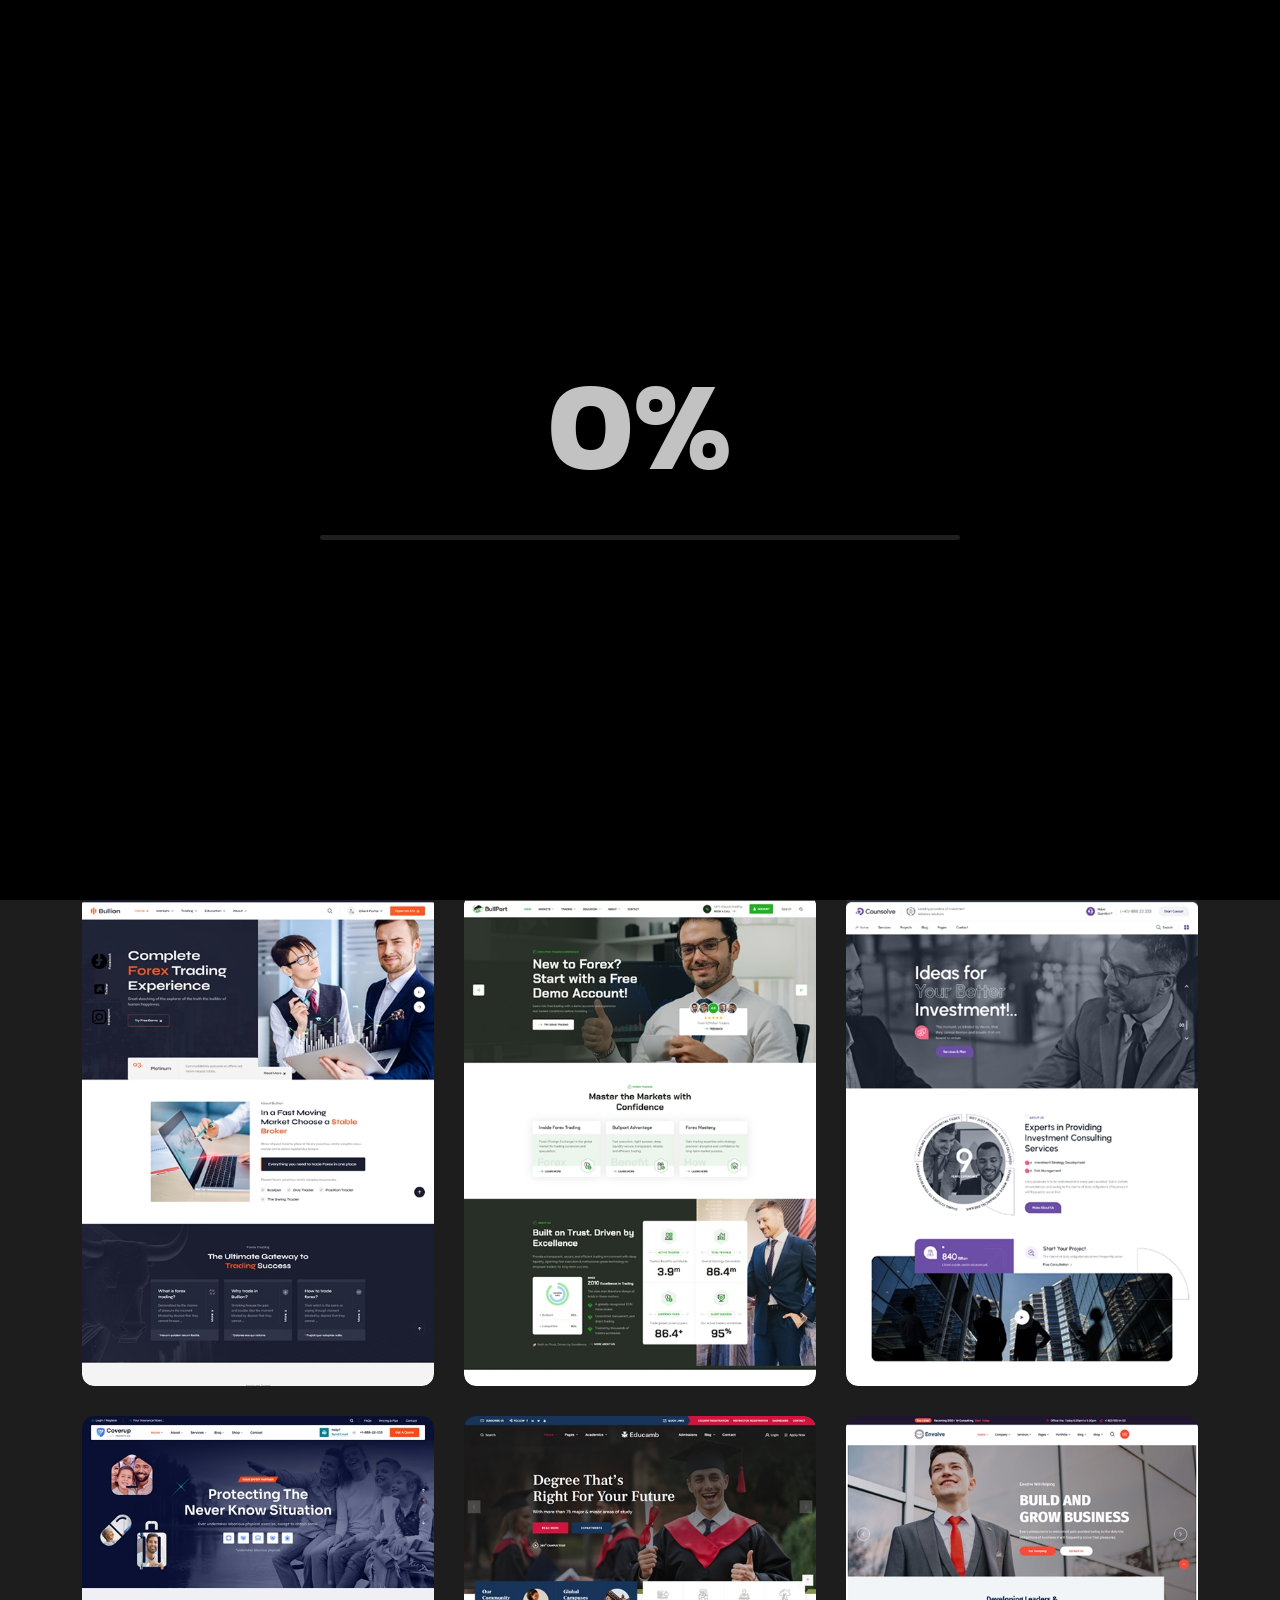
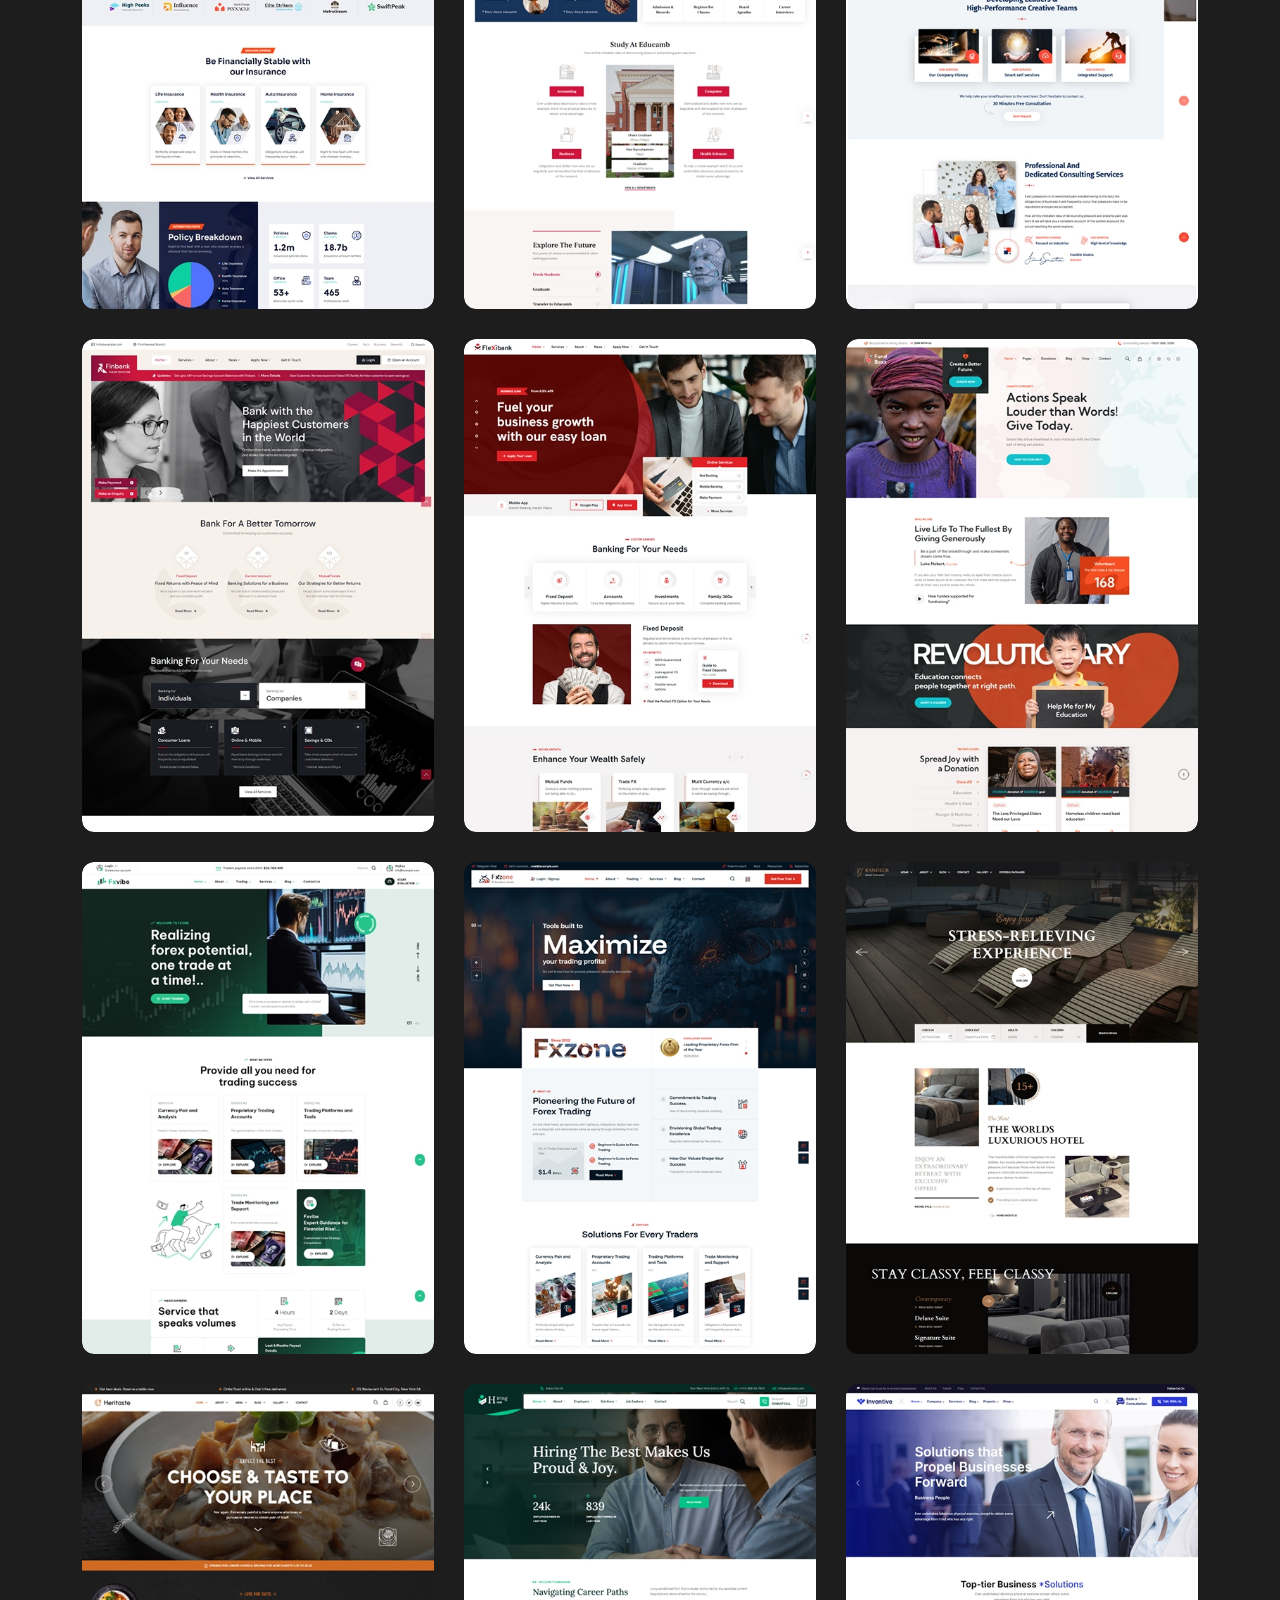
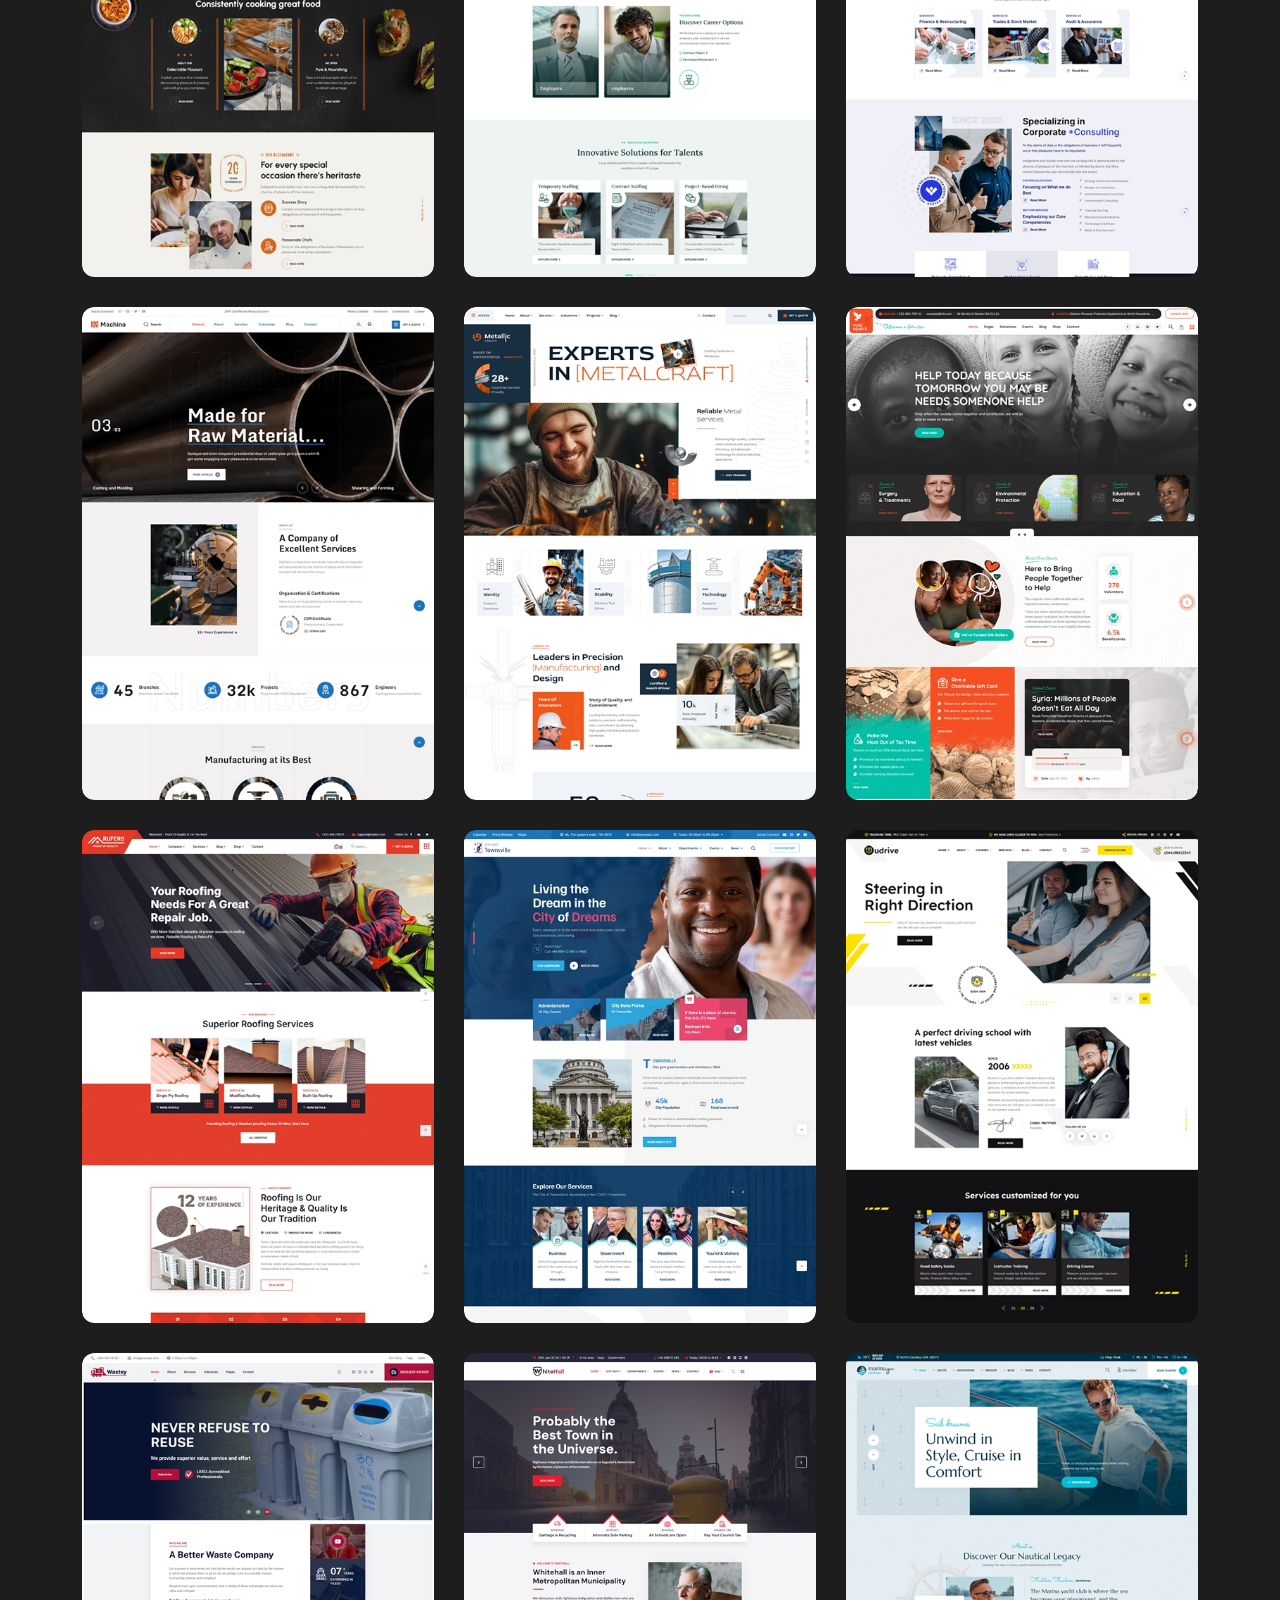
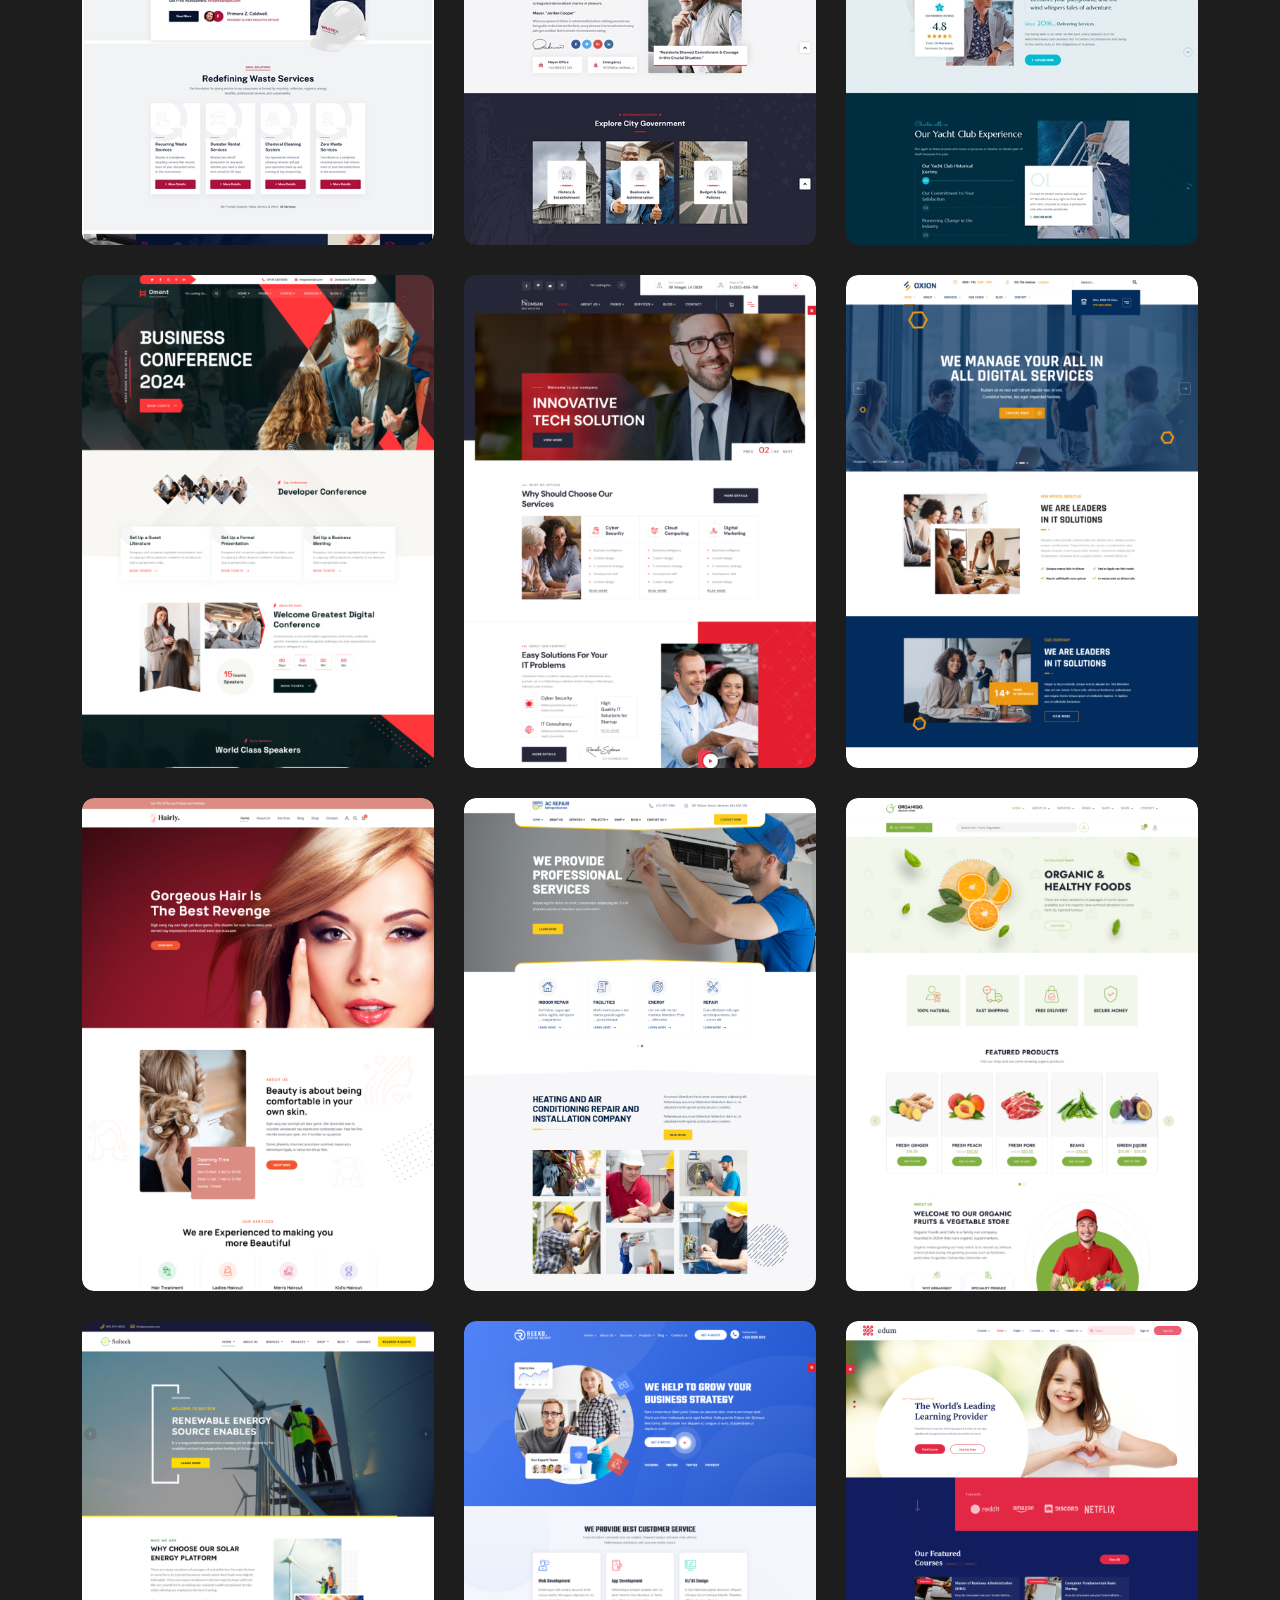
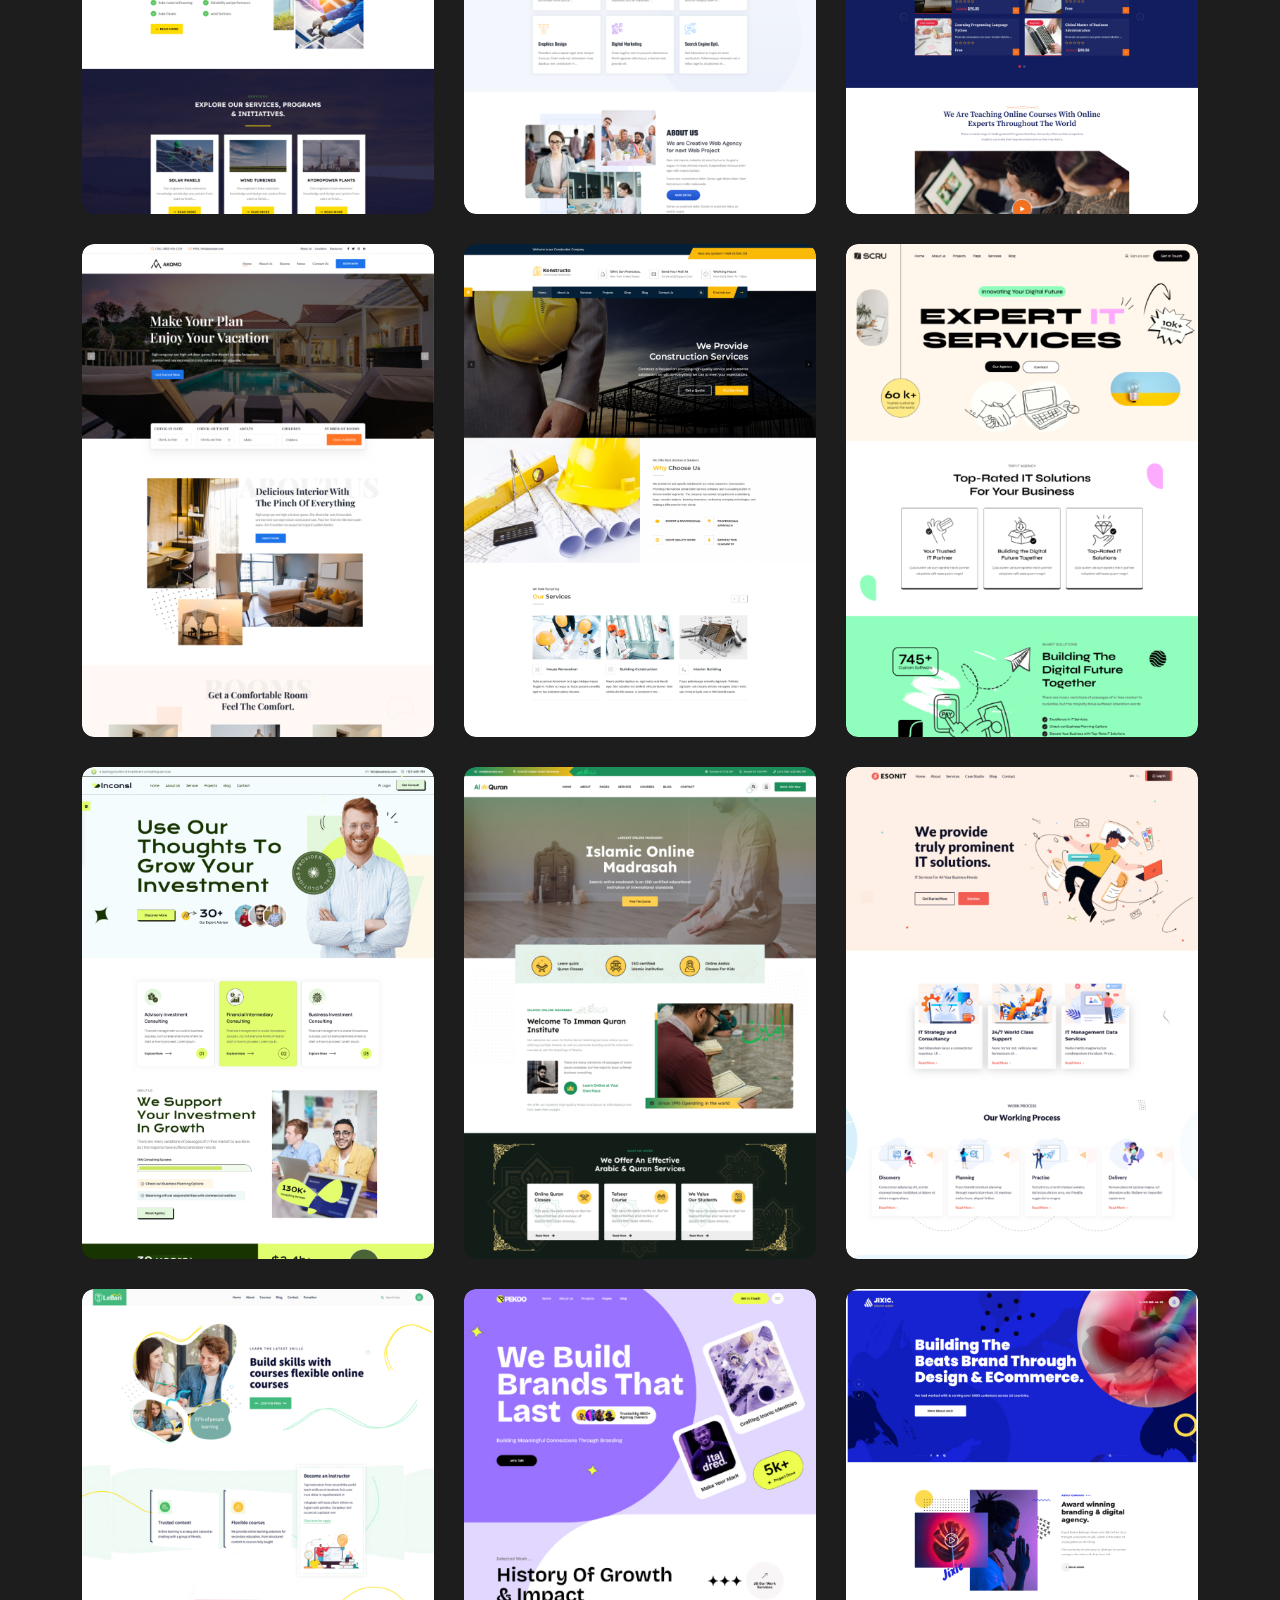
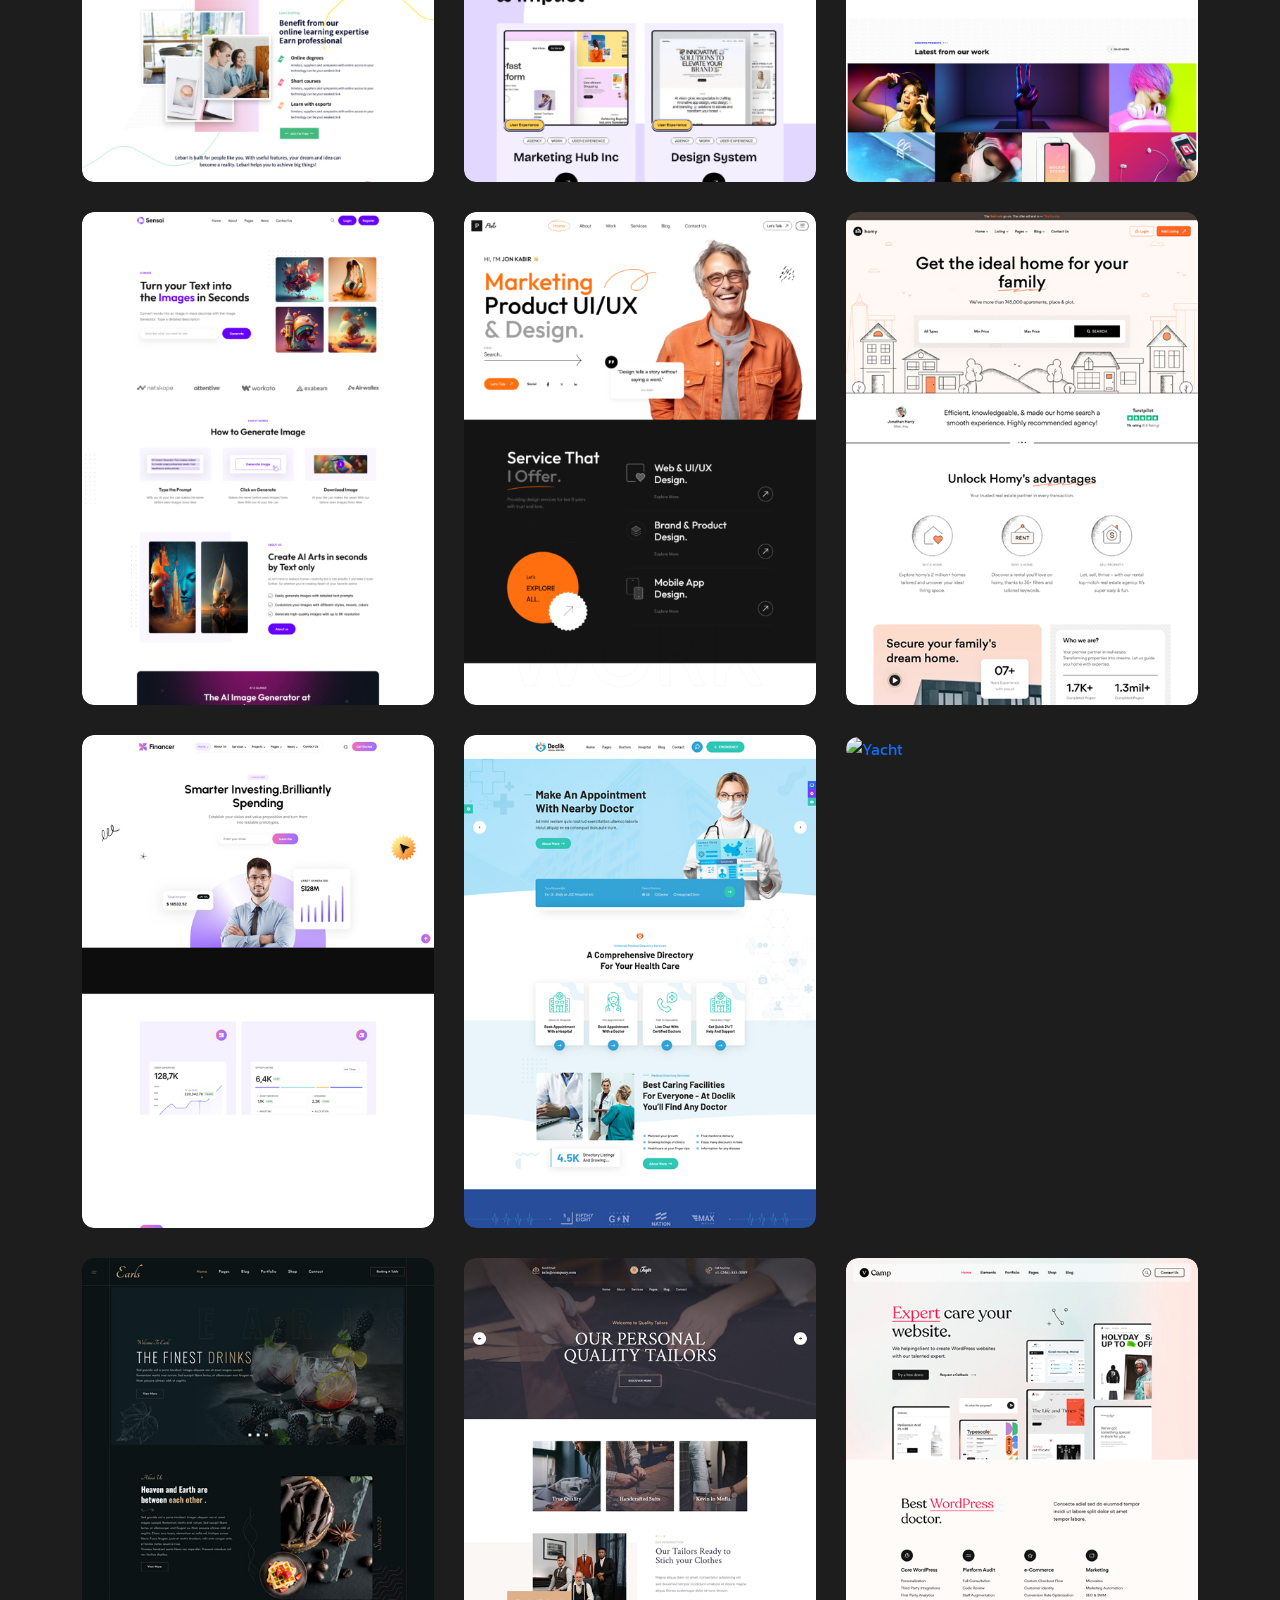
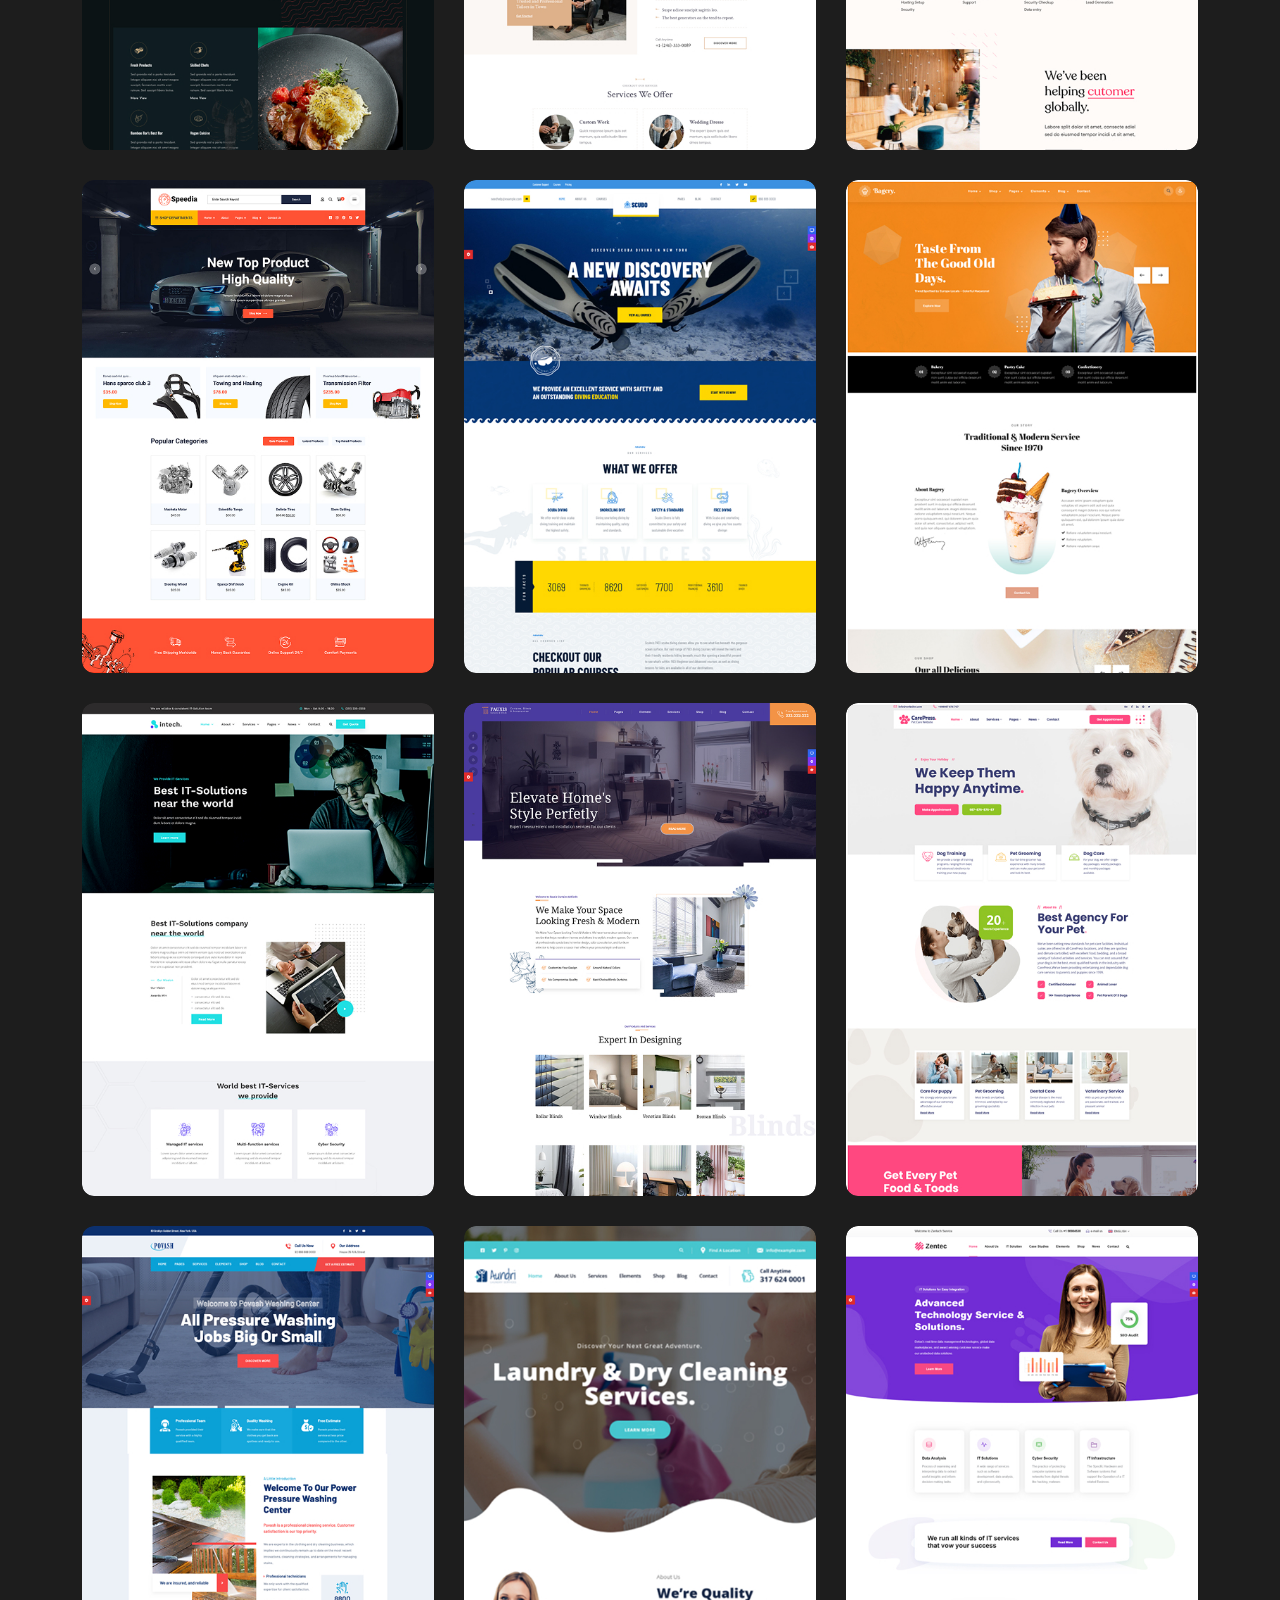
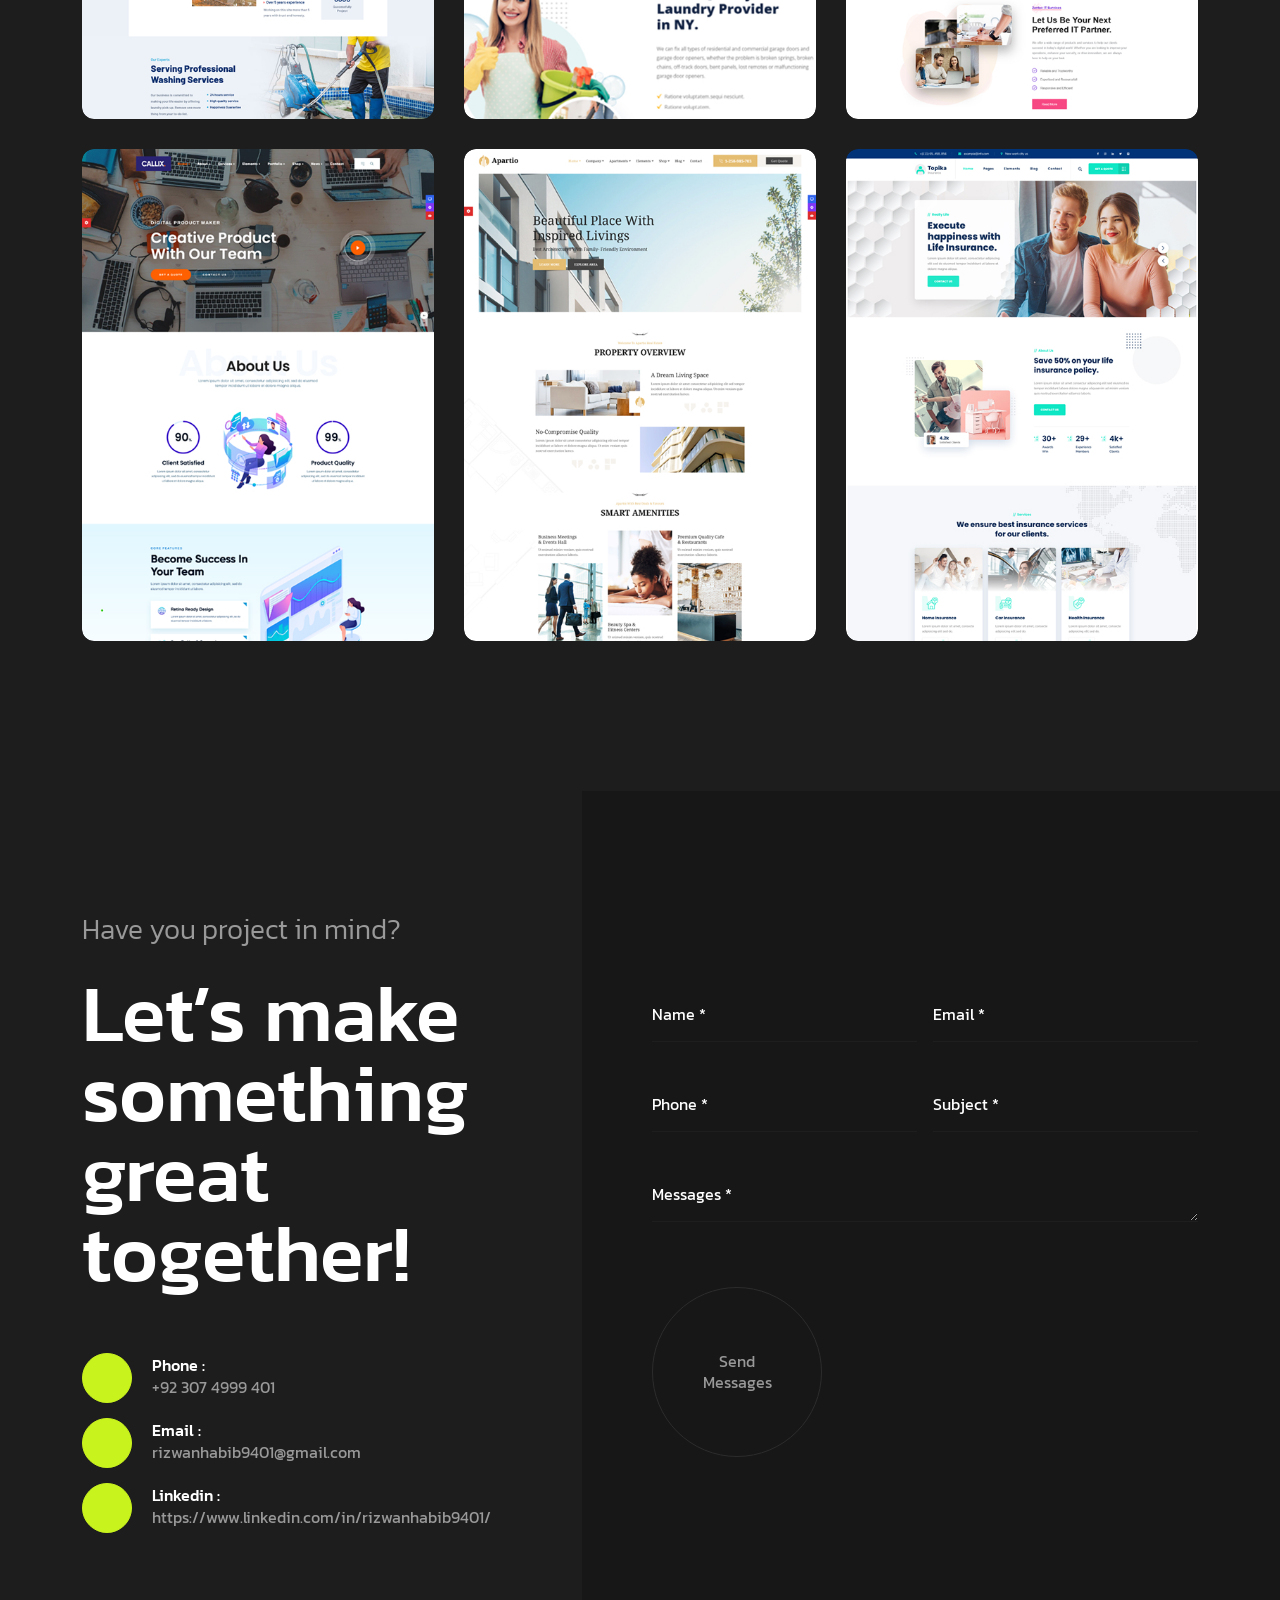
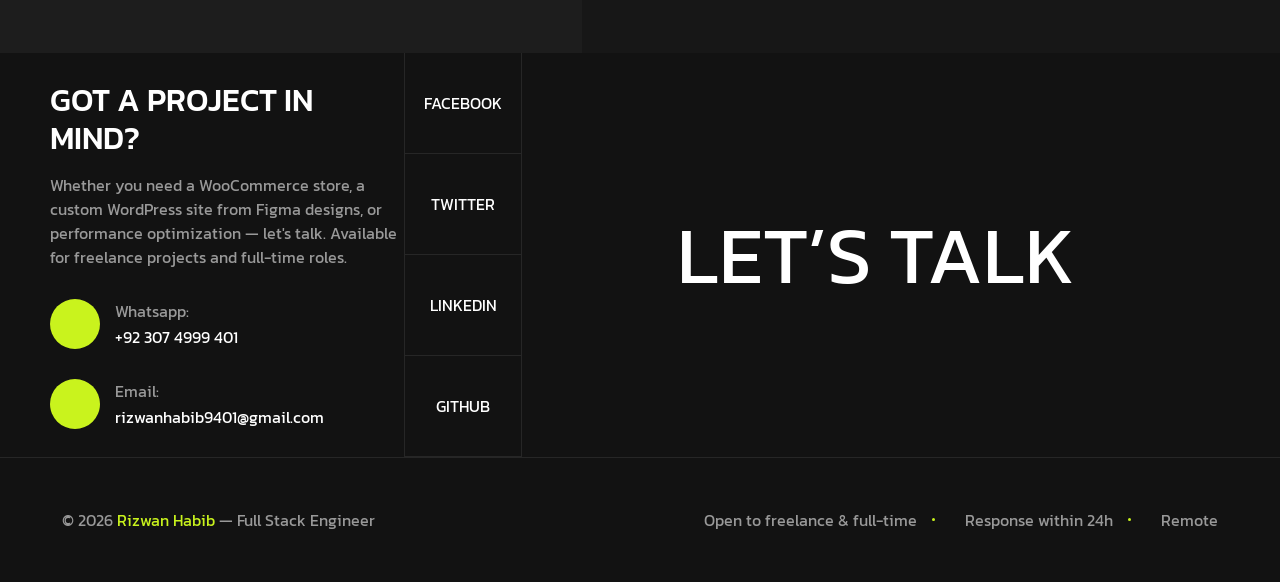
==== commit b2e461e0: "Updated Code of Images" ====
--- a/work.html
+++ b/work.html
@@ -595,7 +595,7 @@
 
           <!-- Item 29 -->
           <div class="work-item mix wordpress">
-            <a href="https://html.tonatheme.com/2022/vcamp/" target="_blank" rel="noopener noreferrer"><img src="assets/images/projects/1/Vcamp.jpg" alt="Yacht"></a>
+            <a href="https://html.tonatheme.com/2022/vcamp/" target="_blank" rel="noopener noreferrer"><img src="assets/images/projects/1/vCamp.jpg" alt="Yacht"></a>
             <div class="work-item-info">
               <h4 class="work-item-title"><a href="https://html.tonatheme.com/2022/vcamp/" target="_blank" rel="noopener noreferrer">Vcamp</a></h4>
               <span class="work-item-category">WordPress</span>
@@ -649,7 +649,7 @@
 
           <!-- Item 29 -->
           <div class="work-item mix wordpress woocommerce elementor">
-            <a href="https://el.commonsupport.com/newwp/carepress/" target="_blank" rel="noopener noreferrer"><img src="assets/images/projects/1/Carepress.jpg" alt="Yacht"></a>
+            <a href="https://el.commonsupport.com/newwp/carepress/" target="_blank" rel="noopener noreferrer"><img src="assets/images/projects/1/CarePress.jpg" alt="Yacht"></a>
             <div class="work-item-info">
               <h4 class="work-item-title"><a href="https://el.commonsupport.com/newwp/carepress/" target="_blank" rel="noopener noreferrer">Carepress</a></h4>
               <span class="work-item-category">WordPress</span>
